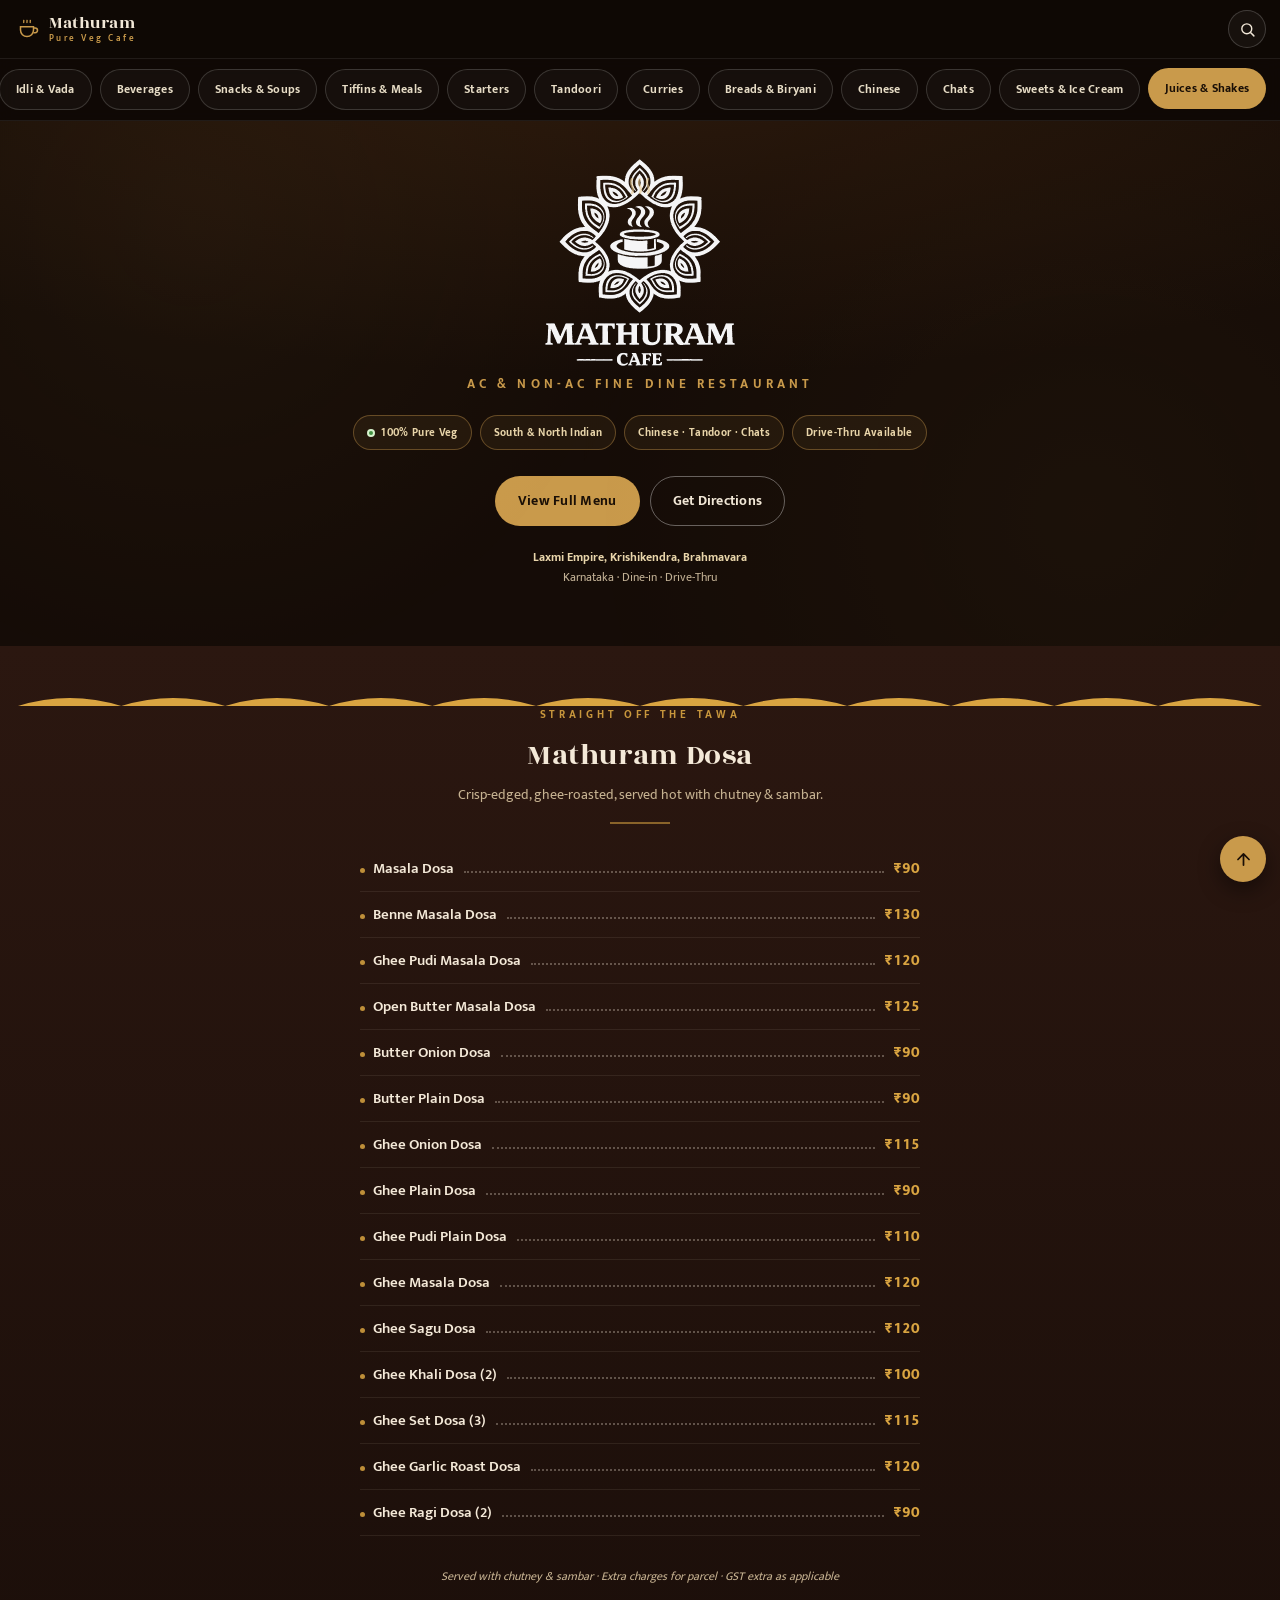
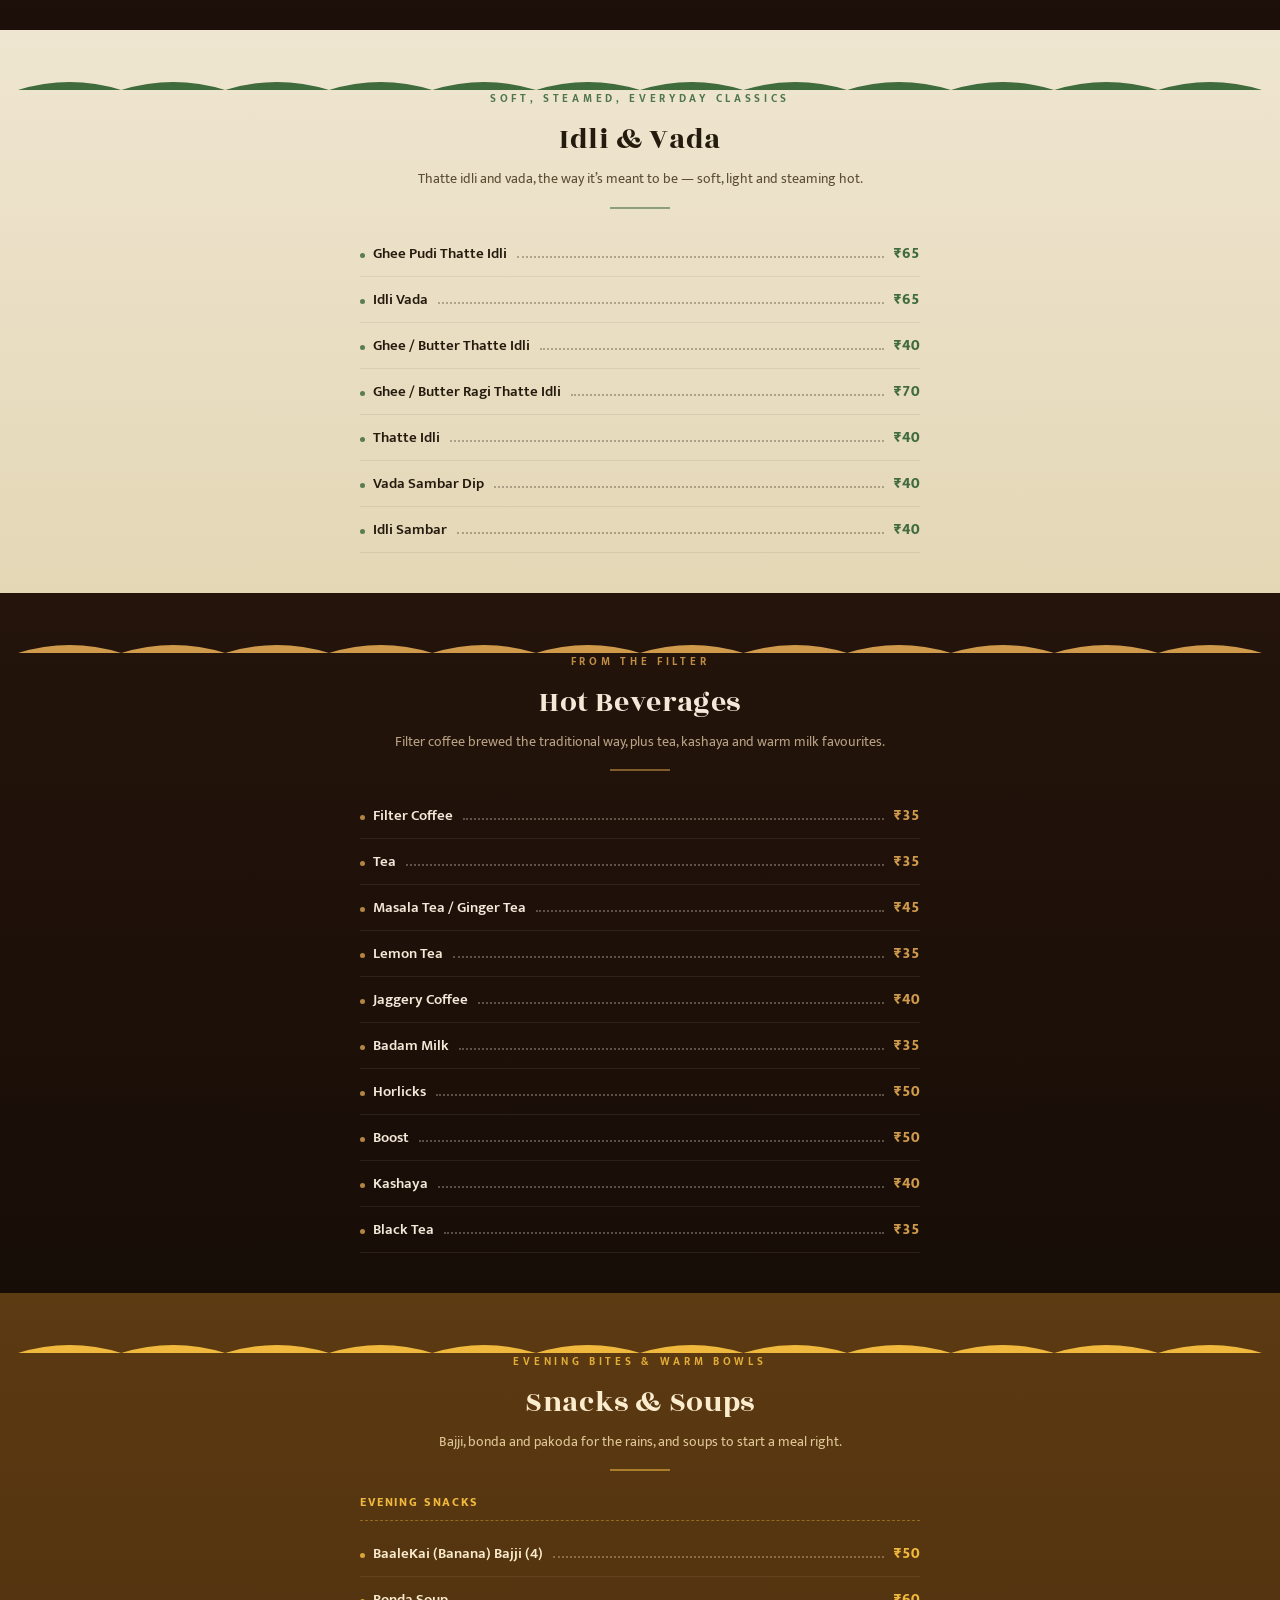
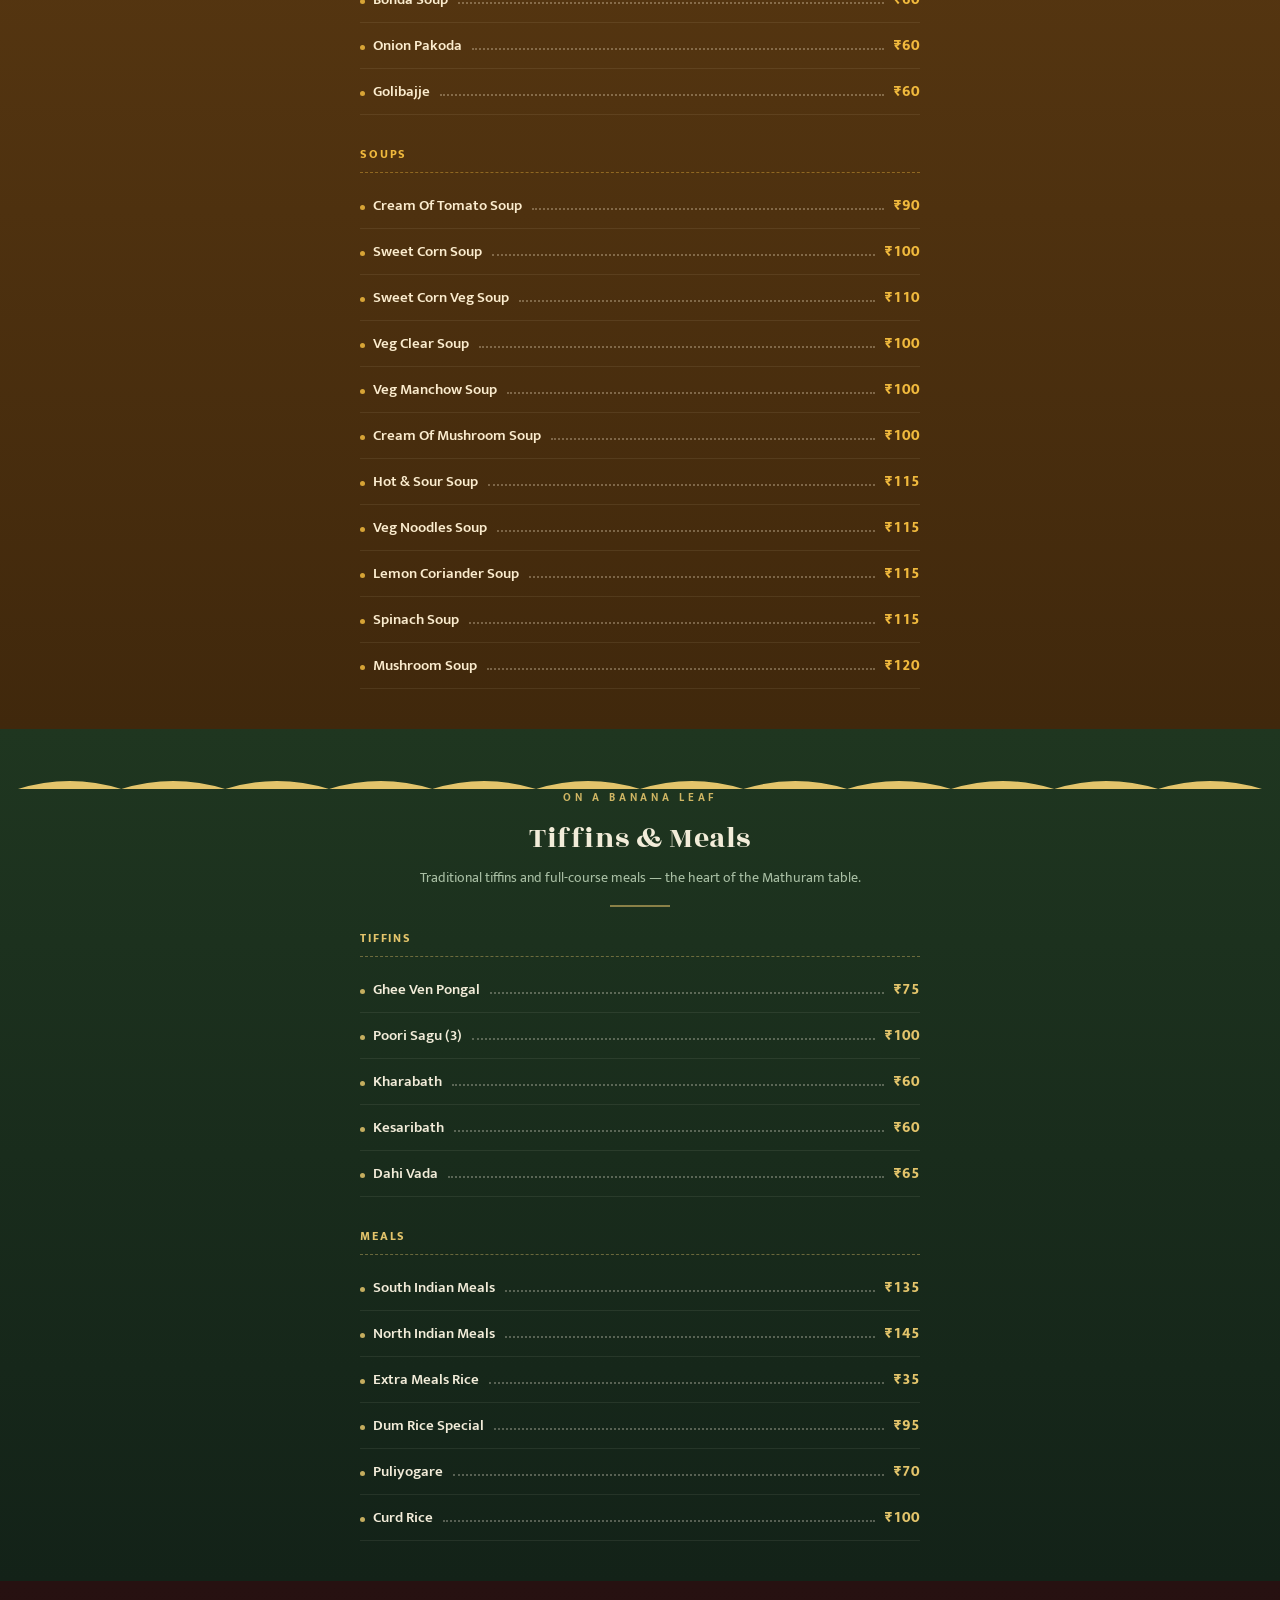
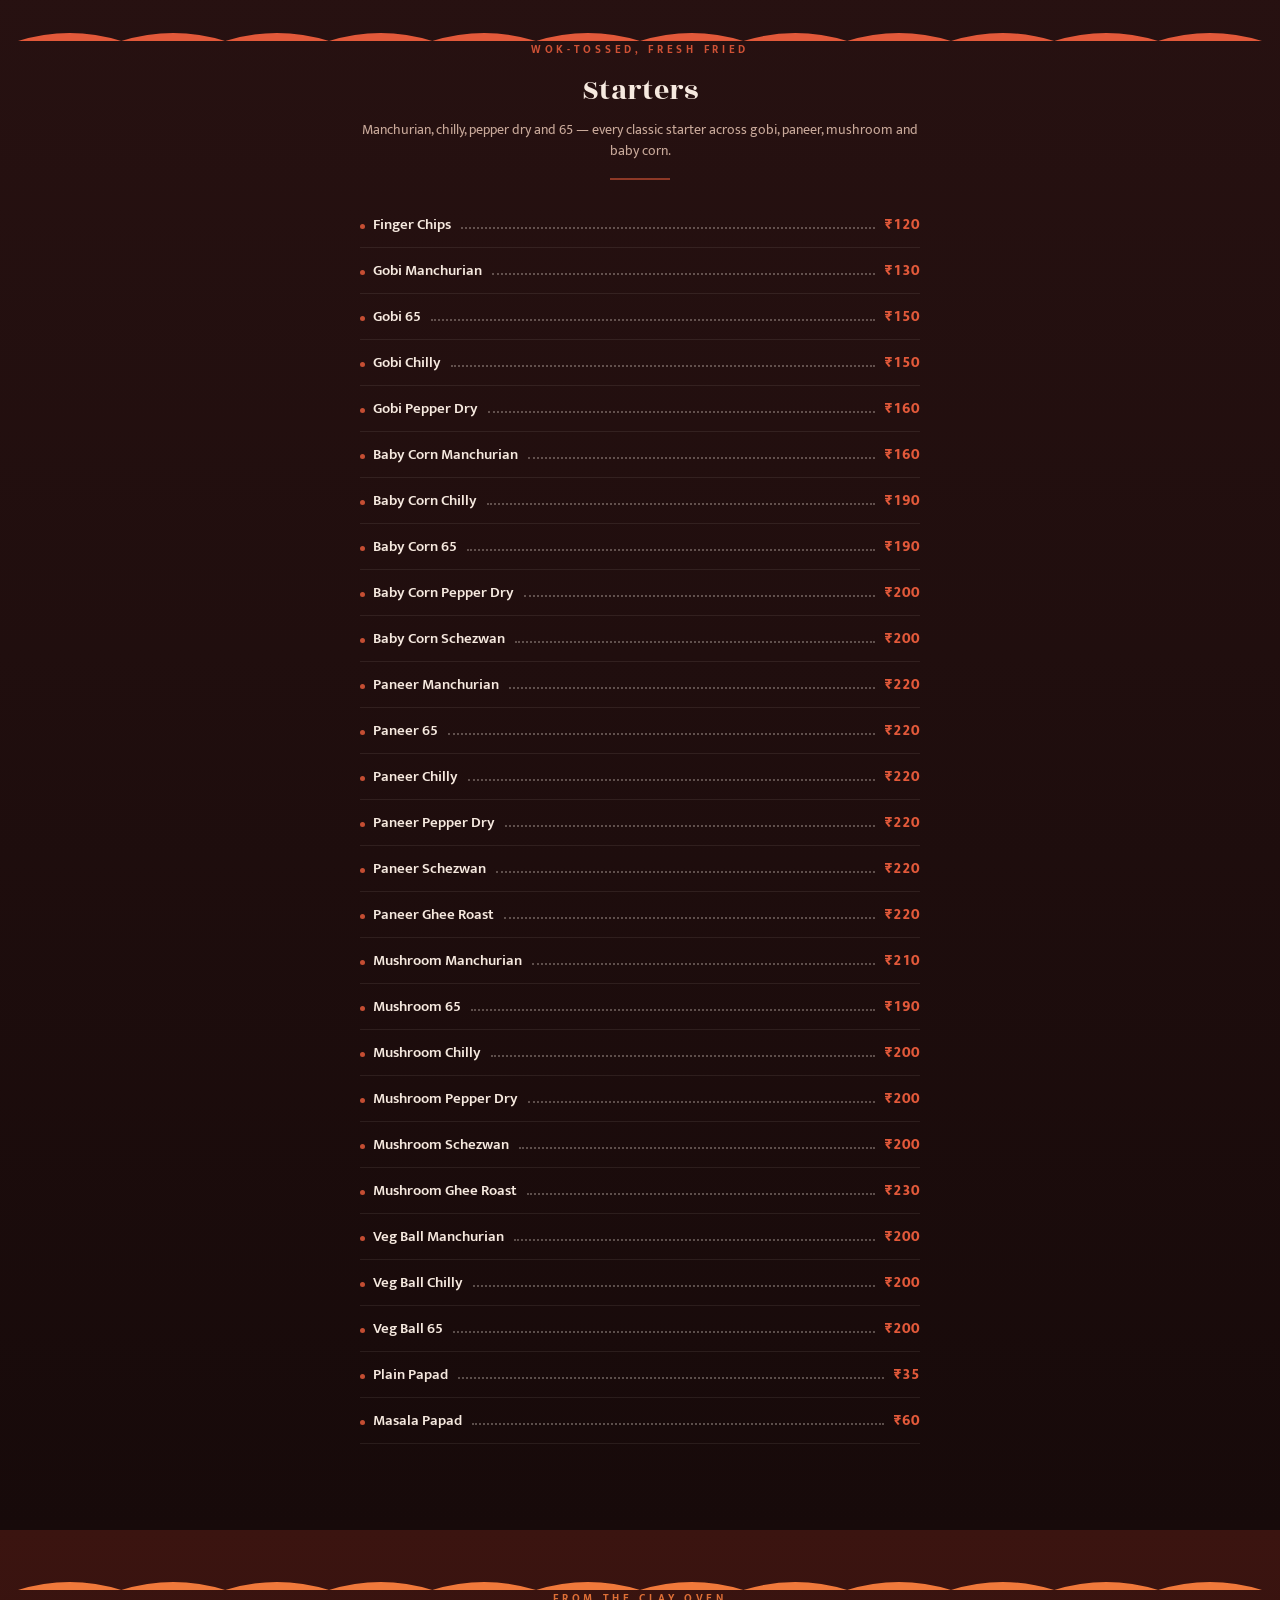
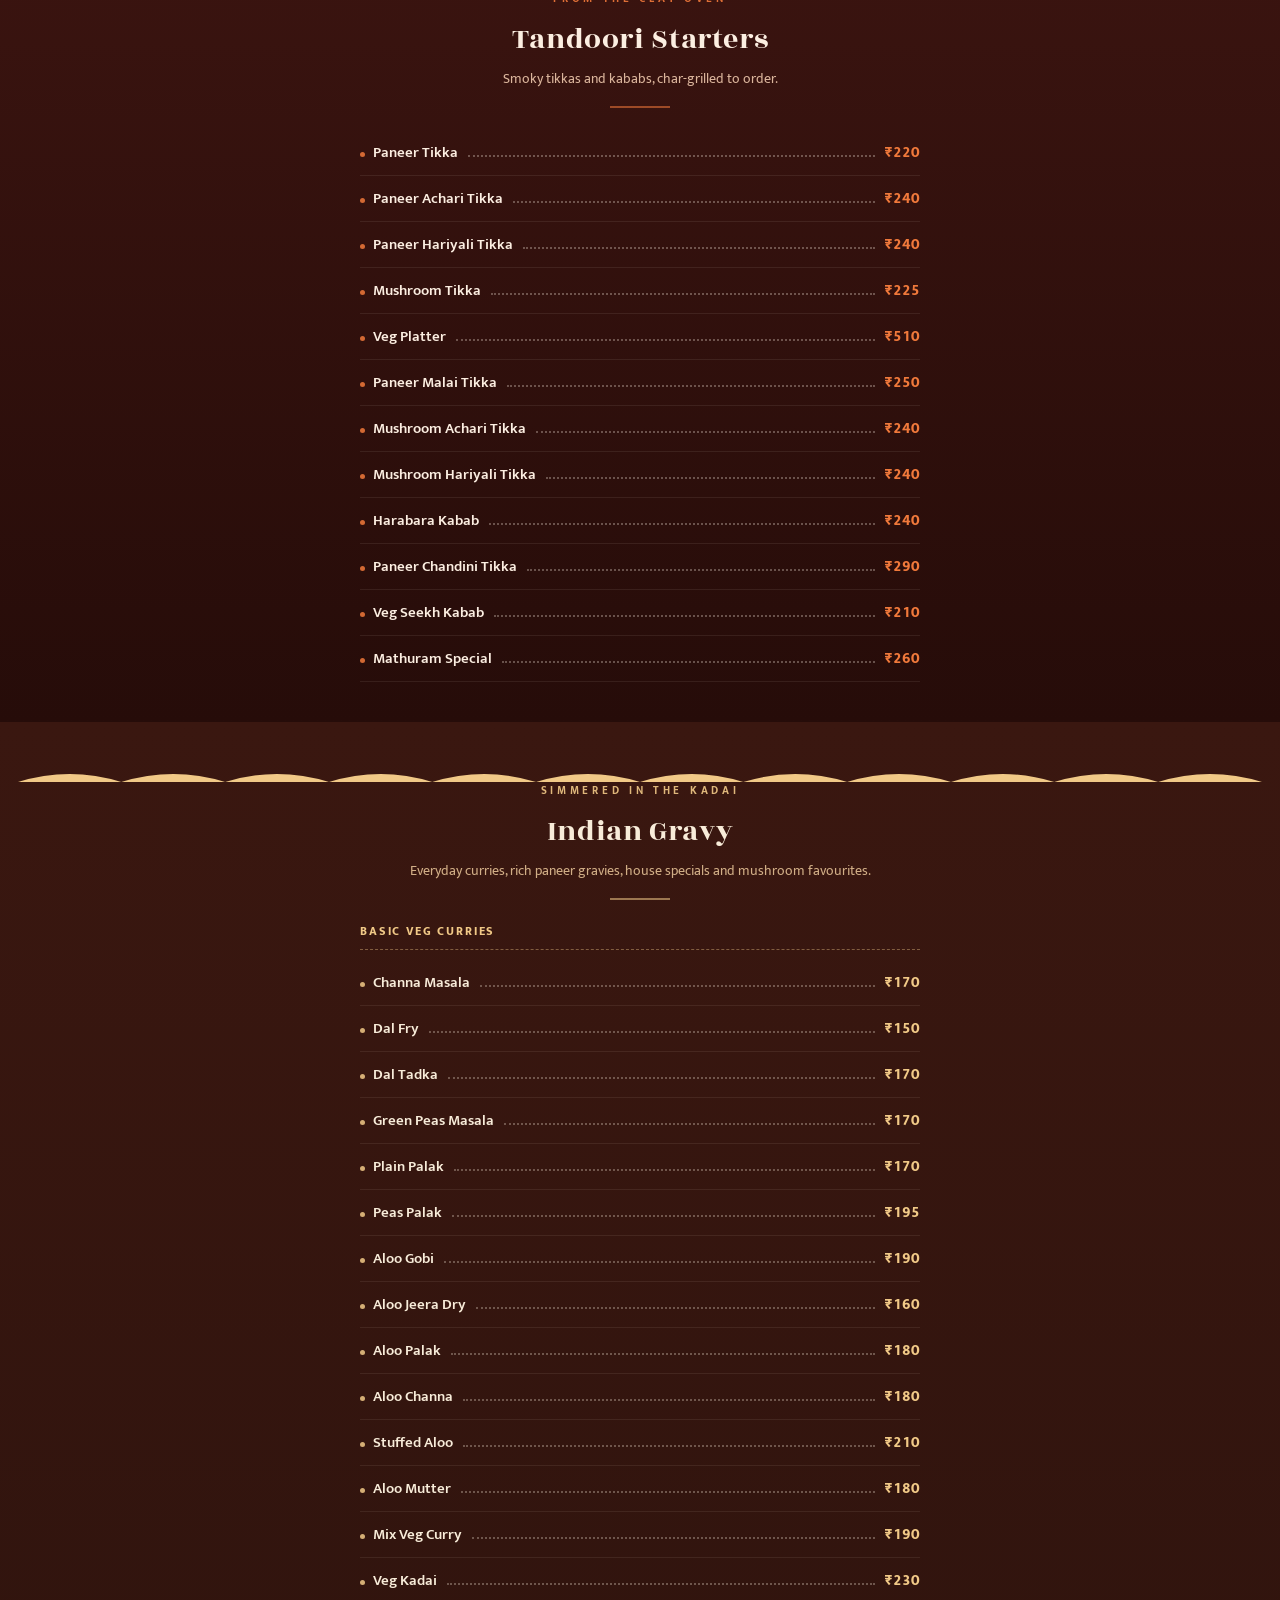
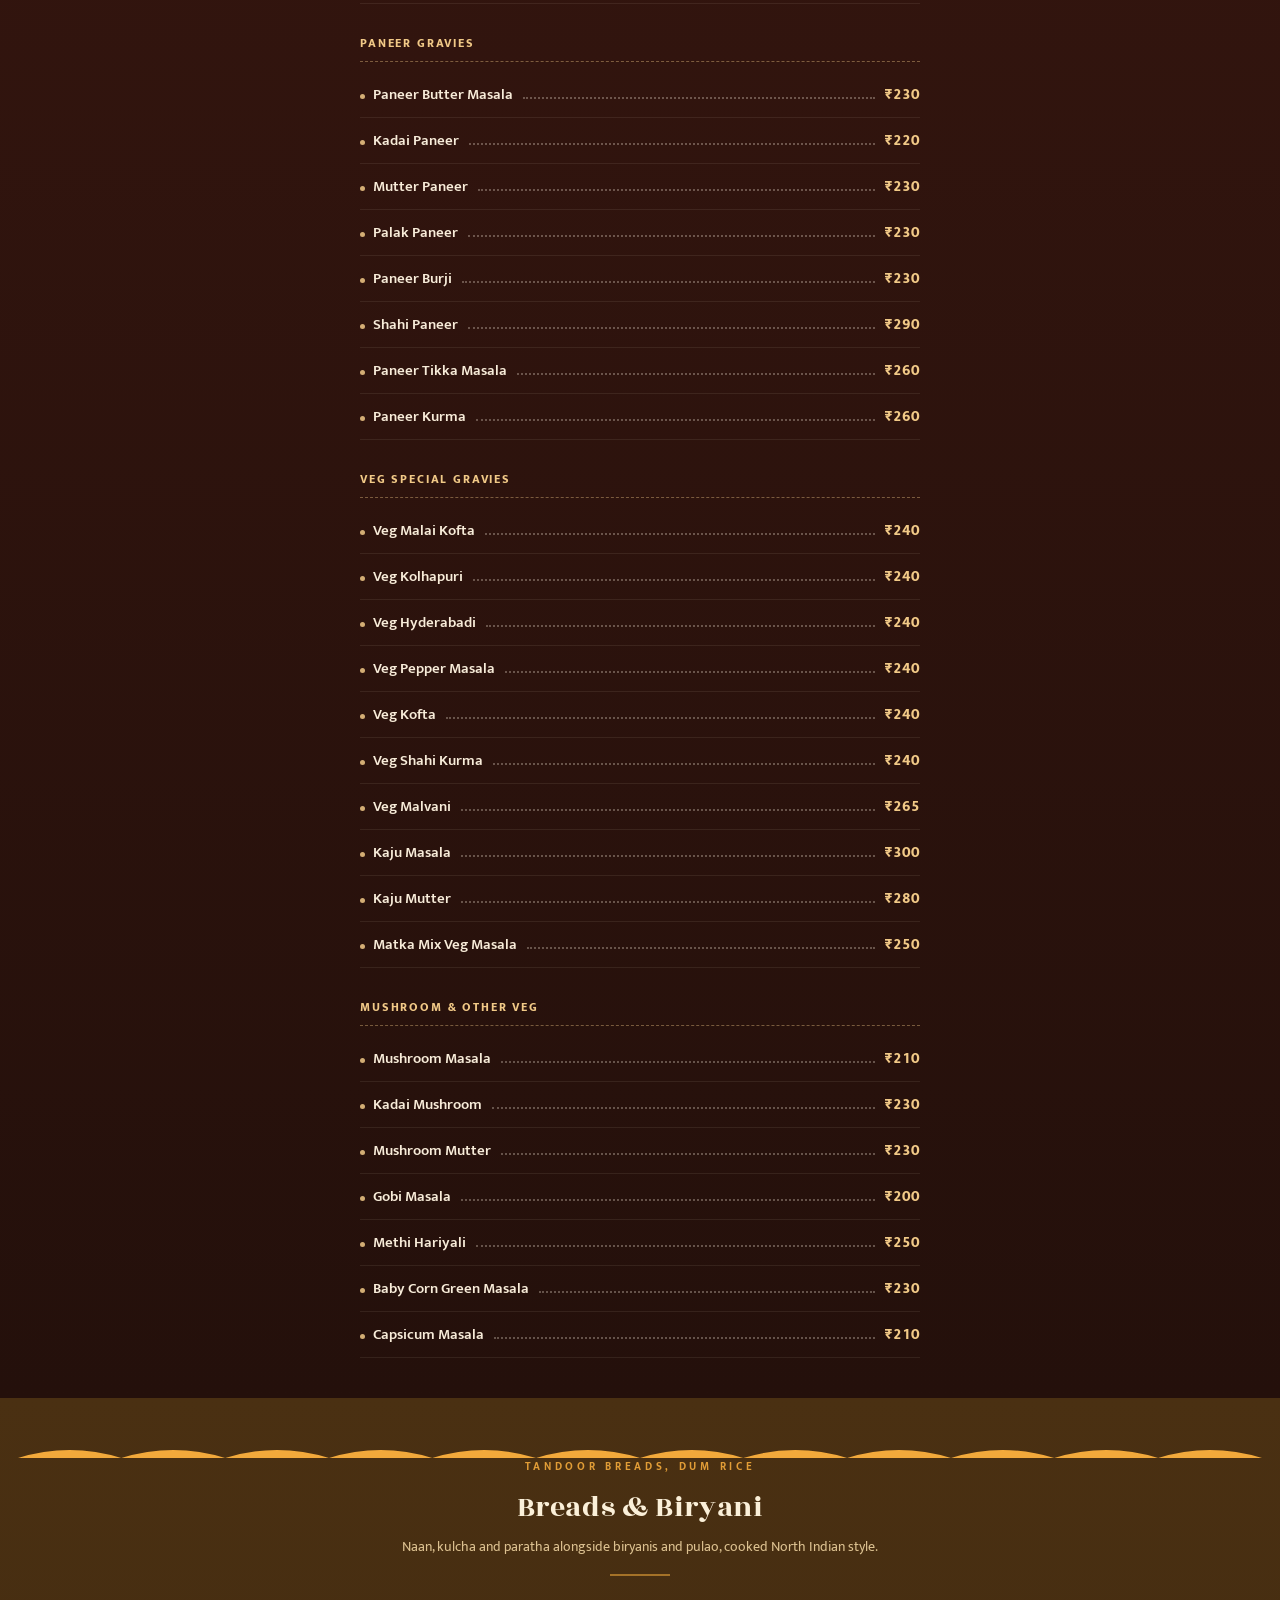
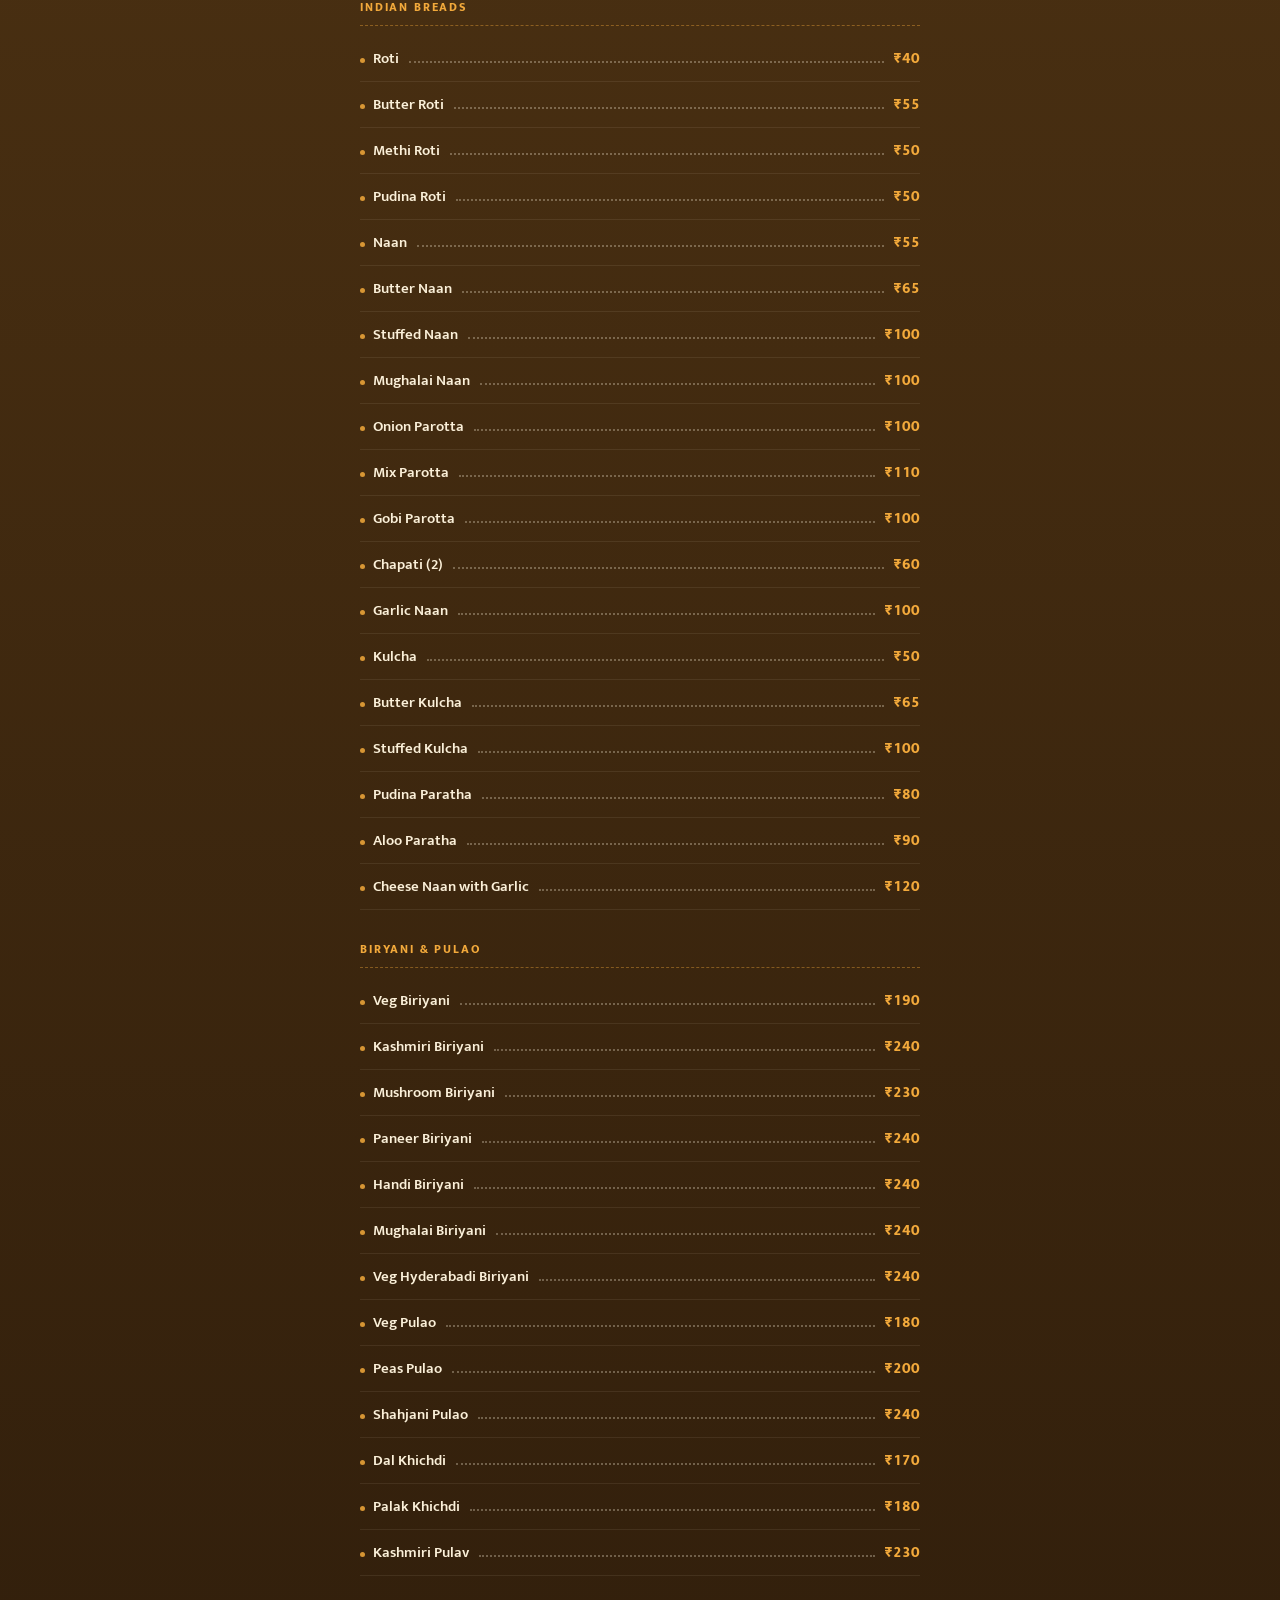
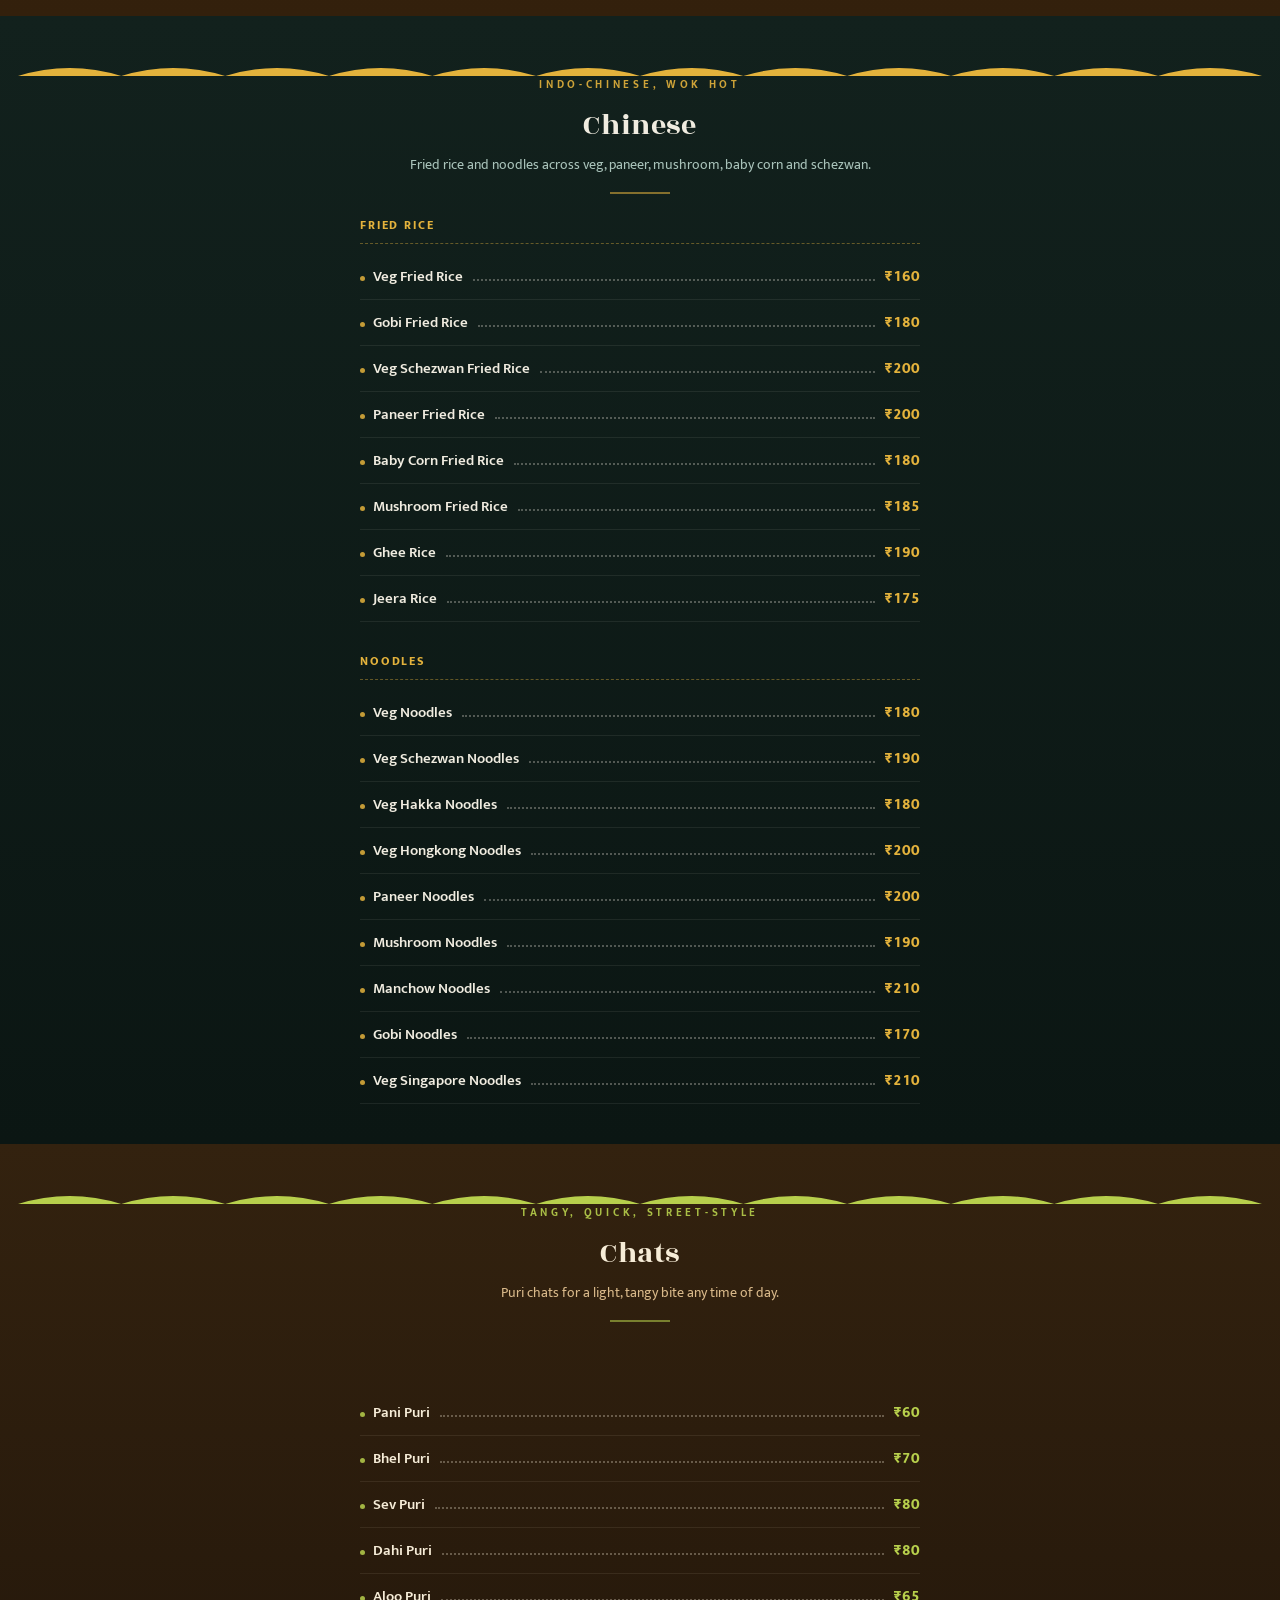
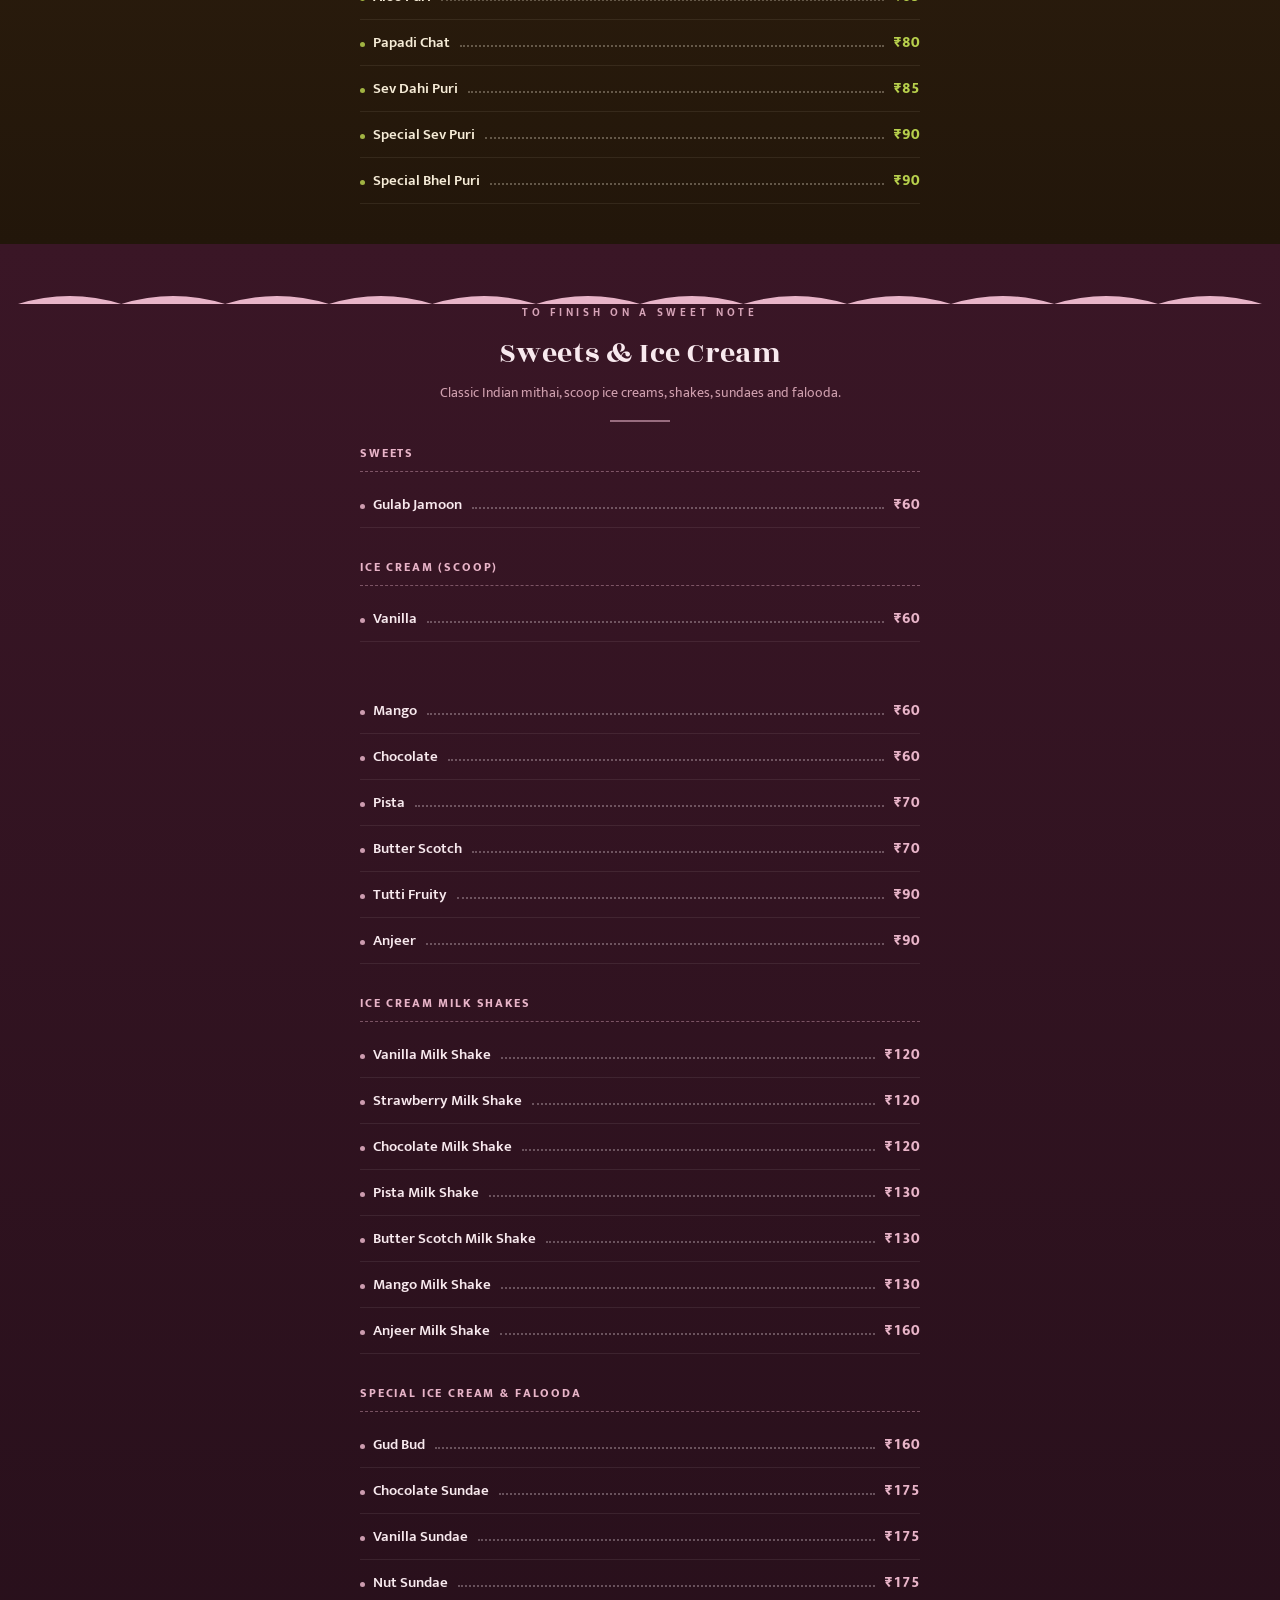
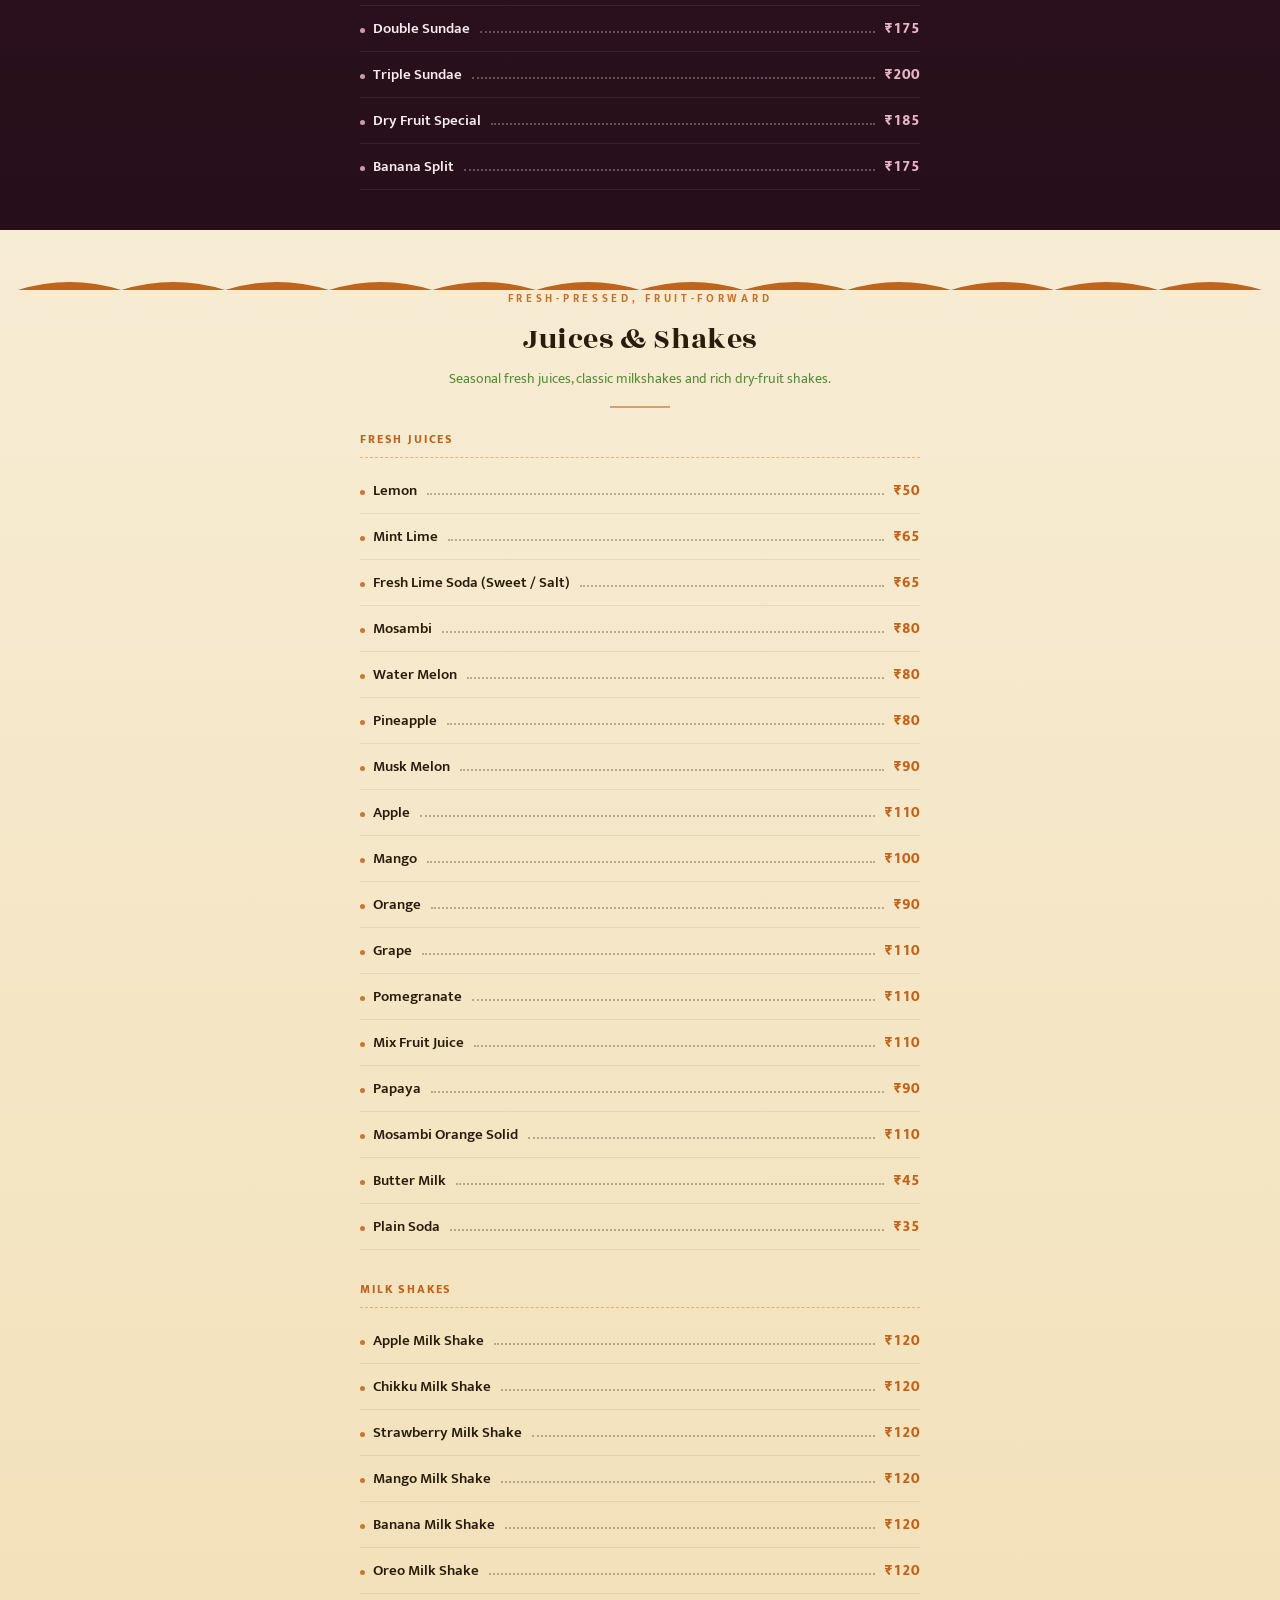
==== index.html @ 157d81f6 "Rename mathuram-cafe-menu.html to index.html to fix 404 on deployment" ====
<!DOCTYPE html>
<html lang="en">
<head>
<meta charset="UTF-8">
<meta name="viewport" content="width=device-width, initial-scale=1, viewport-fit=cover">
<title>Mathuram Cafe — Menu</title>
<meta name="description" content="Mathuram Cafe, Brahmavara — Pure Veg AC & Non-AC fine dine. South Indian, North Indian, Chinese, Tandoor, Chats & more.">
<link rel="preconnect" href="https://fonts.googleapis.com">
<link rel="preconnect" href="https://fonts.gstatic.com" crossorigin>
<link href="https://fonts.googleapis.com/css2?family=Rozha+One&family=Mukta:wght@400;500;600;700;800&display=swap" rel="stylesheet">
<link rel="stylesheet" href="style.css">
</head>
<body>

<!-- ============ TOPBAR ============ -->
<header class="topbar">
  <div class="brandmark">
    <svg class="cup" viewBox="0 0 24 24" fill="none"><path d="M6 10h12v3a6 6 0 0 1-6 6 6 6 0 0 1-6-6v-3z" stroke="#c99a4b" stroke-width="1.4"/><path d="M18 11h1.5a2.2 2.2 0 0 1 0 4.4H18" stroke="#c99a4b" stroke-width="1.4"/><path d="M9 4c.5.8-.5 1.2 0 2M12 4c.5.8-.5 1.2 0 2M15 4c.5.8-.5 1.2 0 2" stroke="#c99a4b" stroke-width="1.2" stroke-linecap="round"/></svg>
    <div class="word">Mathuram<small>Pure Veg Cafe</small></div>
  </div>
  <button class="searchbtn" id="searchToggle" aria-label="Search menu">
    <svg viewBox="0 0 24 24" fill="none"><circle cx="11" cy="11" r="7" stroke="currentColor" stroke-width="2"/><path d="M21 21l-4.3-4.3" stroke="currentColor" stroke-width="2" stroke-linecap="round"/></svg>
  </button>
</header>

<div class="searchwrap" id="searchWrap">
  <input type="text" id="searchInput" placeholder="Search dosa, paneer, biryani, juice…" autocomplete="off">
</div>

<nav class="catnav" id="catnav"></nav>

<!-- ============ HERO ============ -->
<section class="hero">
  <div class="logo">
    <img src="assets/hero-logo.png" alt="Mathuram Cafe">
    <svg class="steam" viewBox="0 0 40 30">
      <path d="M12 28c4-6-4-8 0-14"/>
      <path d="M20 28c4-6-4-8 0-14"/>
      <path d="M28 28c4-6-4-8 0-14"/>
    </svg>
  </div>
  <p class="tagline">AC &amp; Non-AC Fine Dine Restaurant</p>
  <div class="badges">
    <span class="badge-chip"><span class="dot"></span>100% Pure Veg</span>
    <span class="badge-chip">South &amp; North Indian</span>
    <span class="badge-chip">Chinese · Tandoor · Chats</span>
    <span class="badge-chip">Drive-Thru Available</span>
  </div>
  <div class="cta-row">
    <a href="#dosa" class="btn btn-solid">View Full Menu</a>
    <a href="https://www.google.com/maps/search/?api=1&query=Mathuram+Cafe+Laxmi+Empire+Krishikendra+Brahmavara" target="_blank" rel="noopener" class="btn btn-line">Get Directions</a>
  </div>
  <p class="addr"><b>Laxmi Empire, Krishikendra, Brahmavara</b><br>Karnataka · Dine-in · Drive-Thru</p>
</section>

<main id="menuRoot"></main>

<div class="empty-state" id="emptyState">No dishes match your search. Try “dosa”, “paneer” or “juice”.</div>

<!-- ============ FOOTER ============ -->
<footer>
  <img class="logo" src="assets/footer-logo.png" alt="Mathuram Cafe">
  <h3>Mathuram Cafe</h3>
  <p class="addr">Laxmi Empire, Krishikendra, Brahmavara<br>Pure Veg · AC &amp; Non-AC Fine Dine · Drive-Thru Available<br>Prices in ₹ · GST extra as applicable on all items</p>
  <p class="gst">GST Number: 29ACGFM7833F1ZX</p>
  <p class="credit">Menu digitised from the in-store card · Prices subject to change</p>
</footer>

<div class="fab-row">
  <a class="fab" id="fabTop" aria-label="Back to top" href="#top">
    <svg viewBox="0 0 24 24" fill="none"><path d="M12 19V5M5 12l7-7 7 7" stroke="currentColor" stroke-width="2.2" stroke-linecap="round" stroke-linejoin="round"/></svg>
  </a>
</div>

<script src="data.js"></script>
<script src="app.js"></script>
</body>
</html>
---- style.css ----
:root{
  --nav-h: 56px;
  --pill-h: 46px;
  --radius: 14px;
  --serif: 'Rozha One', 'Georgia', serif;
  --sans: 'Mukta', 'Segoe UI', sans-serif;
  --paper: #F4EBD8;
  --ink: #1c1108;
  color-scheme: dark;
}
*{box-sizing:border-box;}
html{scroll-behavior:smooth;}
body{
  margin:0;
  font-family:var(--sans);
  background:#150c07;
  color:#f2e8d8;
  -webkit-font-smoothing:antialiased;
  overflow-x:hidden;
}
img{max-width:100%;display:block;}
a{color:inherit;}
h1,h2,h3{font-family:var(--serif); font-weight:400; margin:0;}

/* ---------- decorative scallop divider ---------- */
.scallop{
  width:100%; height:16px; display:block; color:var(--accent,#c99a4b);
  transition:color .5s ease;
}

/* ---------- topbar ---------- */
.topbar{
  position:sticky; top:0; z-index:50;
  display:flex; align-items:center; justify-content:space-between;
  gap:10px; padding:10px 14px;
  background:rgba(15,9,5,.92);
  backdrop-filter:blur(10px);
  border-bottom:1px solid rgba(255,255,255,.08);
}
.brandmark{display:flex; align-items:center; gap:9px;}
.brandmark .cup{width:26px;height:26px;flex:none;}
.brandmark .word{font-family:var(--serif); font-size:1.05rem; letter-spacing:.03em; line-height:1;}
.brandmark .word small{display:block; font-family:var(--sans); font-size:.55rem; letter-spacing:.28em; color:#c99a4b; margin-top:3px; font-weight:600;}
.searchbtn{
  width:38px;height:38px;border-radius:50%;border:1px solid rgba(255,255,255,.18);
  background:rgba(255,255,255,.04); display:flex;align-items:center;justify-content:center;
  cursor:pointer; color:#f2e8d8; flex:none;
}
.searchbtn svg{width:17px;height:17px;}

/* ---------- search row ---------- */
.searchwrap{
  position:sticky; top:var(--nav-h); z-index:49;
  max-height:0; overflow:hidden; transition:max-height .35s ease;
  background:rgba(15,9,5,.96); backdrop-filter:blur(10px);
}
.searchwrap.open{max-height:64px;}
.searchwrap input{
  width:100%; padding:11px 14px; margin:8px 14px; width:calc(100% - 28px);
  border-radius:999px; border:1px solid rgba(255,255,255,.18);
  background:rgba(255,255,255,.06); color:#fff; font-family:var(--sans); font-size:.95rem;
  outline:none;
}
.searchwrap input::placeholder{color:#b6a58c;}

/* ---------- category nav ---------- */
.catnav{
  position:sticky; z-index:48;
  display:flex; gap:8px; overflow-x:auto; padding:10px 14px;
  background:rgba(15,9,5,.85); backdrop-filter:blur(8px);
  border-bottom:1px solid rgba(255,255,255,.08);
  scrollbar-width:none;
}
.catnav::-webkit-scrollbar{display:none;}
.pill{
  flex:none; white-space:nowrap; padding:9px 16px; border-radius:999px;
  font-size:.78rem; font-weight:700; letter-spacing:.02em;
  border:1px solid rgba(255,255,255,.16); color:#e7dcc6;
  background:rgba(255,255,255,.03);
  transition:background .35s ease, color .35s ease, border-color .35s ease, transform .2s ease;
  text-decoration:none; cursor:pointer;
}
.pill.active{
  background:var(--accent,#c99a4b); color:#1a0f06; border-color:transparent; transform:translateY(-1px);
}

/* ---------- hero ---------- */
.hero{
  position:relative; padding:38px 20px 46px; text-align:center;
  background:radial-gradient(120% 90% at 50% -10%, #2b190c 0%, #150c07 65%);
  overflow:hidden;
}
.hero::before{
  content:''; position:absolute; inset:0; opacity:.5; pointer-events:none;
  background:
    radial-gradient(circle at 15% 20%, rgba(201,154,75,.10), transparent 40%),
    radial-gradient(circle at 85% 75%, rgba(201,154,75,.08), transparent 45%);
}
.hero .logo{width:190px; margin:0 auto 6px; position:relative;}
.hero .steam{position:absolute; left:50%; top:6px; width:40px; transform:translateX(-50%);}
.hero .steam path{
  stroke:#e9c98a; stroke-width:2.4; fill:none; stroke-linecap:round;
  stroke-dasharray:40; stroke-dashoffset:0;
  animation:rise 3.2s ease-in-out infinite;
  opacity:.55;
}
.hero .steam path:nth-child(2){animation-delay:.5s;}
.hero .steam path:nth-child(3){animation-delay:1s;}
@keyframes rise{
  0%{stroke-dashoffset:40; opacity:0;}
  25%{opacity:.6;}
  100%{stroke-dashoffset:0; opacity:0;}
}
.hero h1{font-size:2.5rem; letter-spacing:.04em; color:#f7ecd6; margin-top:6px;}
.hero .tagline{font-size:.8rem; letter-spacing:.32em; text-transform:uppercase; color:#c99a4b; margin-top:8px; font-weight:700;}
.badges{display:flex; flex-wrap:wrap; gap:8px; justify-content:center; margin-top:20px;}
.badge-chip{
  font-size:.7rem; font-weight:700; letter-spacing:.03em; padding:7px 13px;
  border:1px solid rgba(201,154,75,.4); border-radius:999px; color:#e9d6ab;
  background:rgba(201,154,75,.08); display:flex; align-items:center; gap:6px;
}
.badge-chip .dot{width:8px;height:8px;border-radius:50%;background:#3f9142;border:2px solid #d7f5d0; flex:none;}
.hero .cta-row{display:flex; gap:10px; justify-content:center; margin-top:26px; flex-wrap:wrap;}
.btn{
  padding:13px 22px; border-radius:999px; font-weight:700; font-size:.85rem;
  text-decoration:none; letter-spacing:.02em; border:1px solid transparent;
  transition:transform .2s ease, filter .2s ease;
}
.btn:active{transform:scale(.96);}
.btn-solid{background:#c99a4b; color:#1a0f06;}
.btn-line{border-color:rgba(255,255,255,.35); color:#f2e8d8;}
.hero .addr{margin-top:22px; font-size:.78rem; color:#c2b195; line-height:1.6;}
.hero .addr b{color:#e9d6ab;}

/* ---------- section ---------- */
.menu-section{
  padding:44px 18px 10px;
  background:linear-gradient(180deg, var(--bg1), var(--bg2));
  color:var(--fg);
  scroll-margin-top:112px;
  transition:background .5s ease;
}
.section-head{max-width:560px; margin:0 auto 22px; text-align:center;}
.section-head .kicker{
  display:block; font-size:.68rem; letter-spacing:.34em; text-transform:uppercase;
  color:var(--accent); font-weight:700; margin-bottom:10px; opacity:.9;
}
.section-head h2{font-size:1.9rem; color:var(--fg); letter-spacing:.02em;}
.section-head .sub{font-size:.85rem; color:var(--muted); margin-top:8px; line-height:1.55;}
.section-head .rule{width:60px; height:2px; margin:16px auto 0; background:var(--accent); opacity:.55;}

.group{max-width:560px; margin:0 auto 30px;}
.group-title{
  font-family:var(--sans); font-size:.72rem; font-weight:800; letter-spacing:.16em;
  text-transform:uppercase; color:var(--accent); margin:0 0 10px; padding-bottom:8px;
  border-bottom:1px dashed color-mix(in srgb, var(--accent) 40%, transparent);
}
.item{
  display:flex; align-items:baseline; gap:8px; padding:10px 0;
  border-bottom:1px solid color-mix(in srgb, var(--fg) 8%, transparent);
  opacity:0; transform:translateY(14px);
  transition:opacity .55s ease, transform .55s ease;
}
.item.show{opacity:1; transform:translateY(0);}
.item .dot{width:5px;height:5px;border-radius:50%;background:var(--accent); flex:none; margin-bottom:6px; opacity:.85;}
.item .name{font-weight:600; font-size:.94rem; color:var(--fg); line-height:1.35;}
.item .badge{
  display:inline-block; margin-left:7px; font-size:.6rem; font-weight:800; letter-spacing:.05em;
  color:#1a0f06; background:var(--accent); padding:2px 7px; border-radius:999px; vertical-align:2px;
  text-transform:uppercase;
}
.item .leader{flex:1 1 auto; border-bottom:2px dotted color-mix(in srgb, var(--fg) 30%, transparent); margin:0 2px 5px; min-width:12px;}
.item .price{font-weight:800; font-size:.94rem; color:var(--accent); white-space:nowrap; font-variant-numeric:tabular-nums;}
.item.hidden{display:none;}
.group.hidden{display:none;}
.menu-section.hidden{display:none;}

.note{max-width:560px; margin:0 auto 34px; text-align:center; font-size:.75rem; color:var(--muted); font-style:italic;}

/* ---------- footer ---------- */
footer{
  background:#0e0904; padding:40px 20px 100px; text-align:center;
  border-top:1px solid rgba(255,255,255,.08);
}
footer .logo{width:70px; margin:0 auto 14px; opacity:.9;}
footer h3{font-size:1.2rem; color:#f2e8d8; letter-spacing:.03em;}
footer .addr{font-size:.82rem; color:#c2b195; margin-top:10px; line-height:1.7;}
footer .gst{font-size:.68rem; color:#75665088; margin-top:22px; letter-spacing:.04em;}
footer .credit{font-size:.65rem; color:#54453188; margin-top:6px;}

/* ---------- floating controls ---------- */
.fab-row{position:fixed; right:14px; bottom:18px; z-index:60; display:flex; flex-direction:column; gap:10px;}
.fab{
  width:46px;height:46px;border-radius:50%; display:flex;align-items:center;justify-content:center;
  background:#c99a4b; color:#1a0f06; box-shadow:0 8px 22px rgba(0,0,0,.45);
  border:none; cursor:pointer; text-decoration:none;
  opacity:0; transform:translateY(12px) scale(.9); pointer-events:none;
  transition:opacity .3s ease, transform .3s ease;
}
.fab.visible{opacity:1; transform:translateY(0) scale(1); pointer-events:auto;}
.fab svg{width:19px;height:19px;}

.empty-state{display:none; text-align:center; padding:70px 20px; color:#c2b195;}
.empty-state.show{display:block;}

@media (min-width:640px){
  .catnav{justify-content:center;}
  .item .name{max-width:none;}
}

@media (prefers-reduced-motion: reduce){
  html{scroll-behavior:auto;}
  .item{transition:none; opacity:1; transform:none;}
  .hero .steam path{animation:none; opacity:0;}
}

/* ---------- section themes ---------- */
.t-roast{--bg1:#2b1710; --bg2:#1c0f0a; --fg:#f4e9d8; --accent:#d9a441; --muted:#c6b291;}
.t-steam{--bg1:#efe6d1; --bg2:#e4d7b6; --fg:#241a0d; --accent:#3f6b3d; --muted:#5c4d33;}
.t-coffee{--bg1:#24140b; --bg2:#170d07; --fg:#f4e9d8; --accent:#cf9a4b; --muted:#b9a184;}
.t-monsoon{--bg1:#5c3a12; --bg2:#40280c; --fg:#fbecce; --accent:#f0b93d; --muted:#e0c896;}
.t-leaf{--bg1:#1f3620; --bg2:#132218; --fg:#f2ecd9; --accent:#e3c46b; --muted:#a9bfa4;}
.t-sizzle{--bg1:#271111; --bg2:#170a0a; --fg:#f6e9df; --accent:#e2593a; --muted:#c9a99a;}
.t-tandoor{--bg1:#3b1410; --bg2:#260c09; --fg:#fceee1; --accent:#f0793b; --muted:#dbb59c;}
.t-kadai{--bg1:#3a1710; --bg2:#24100b; --fg:#f8ecd9; --accent:#f1c987; --muted:#d1ae86;}
.t-wheat{--bg1:#4a3012; --bg2:#33200c; --fg:#fbf0d9; --accent:#f2a93b; --muted:#dcc190;}
.t-wok{--bg1:#12211d; --bg2:#0b1613; --fg:#f0ece0; --accent:#e3b23c; --muted:#a9c3ba;}
.t-street{--bg1:#33220f; --bg2:#22160a; --fg:#f6ecd7; --accent:#b7cf4c; --muted:#d9b98a;}
.t-mithai{--bg1:#3a1626; --bg2:#260f1a; --fg:#f8e9ee; --accent:#e8b4c8; --muted:#cf9fae;}
.t-orchard{--bg1:#f7ecd4; --bg2:#f0dcae; --fg:#2a1c0b; --accent:#c0631b; --muted:#5c8a3a;}
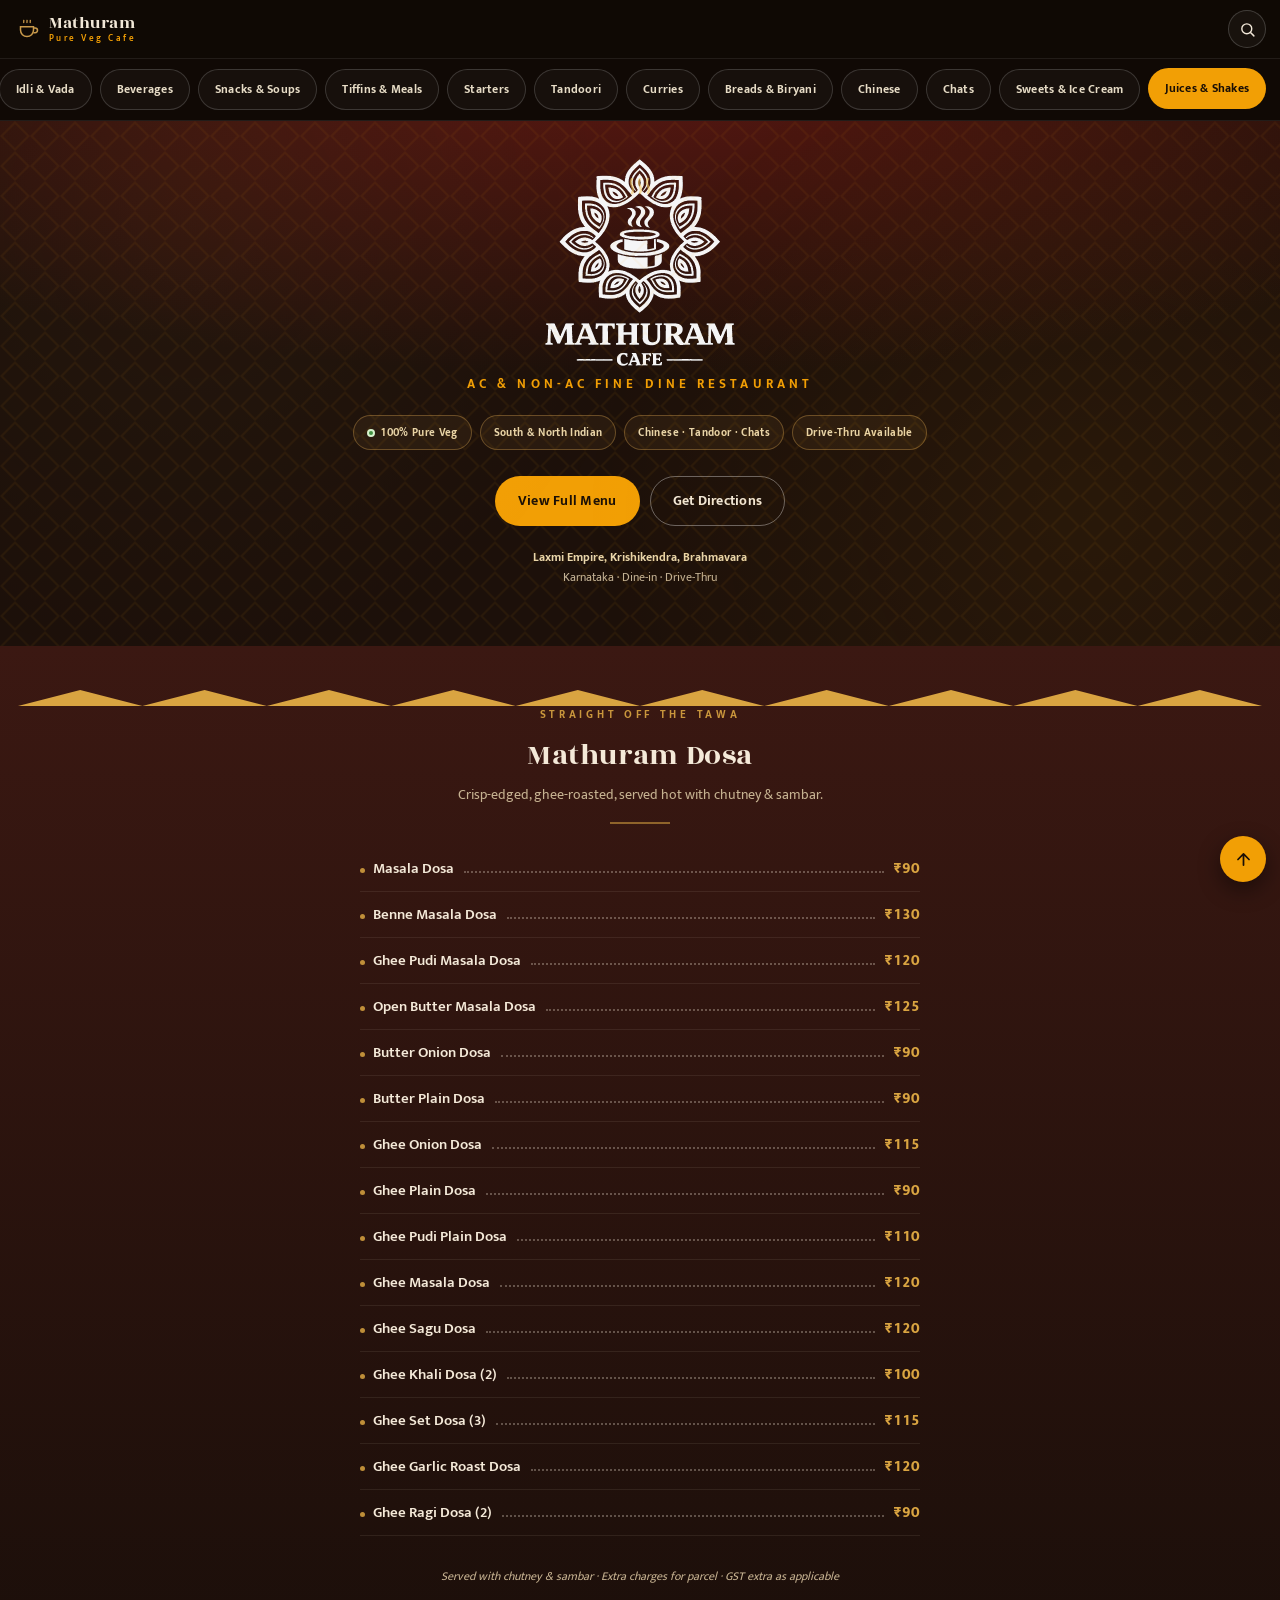
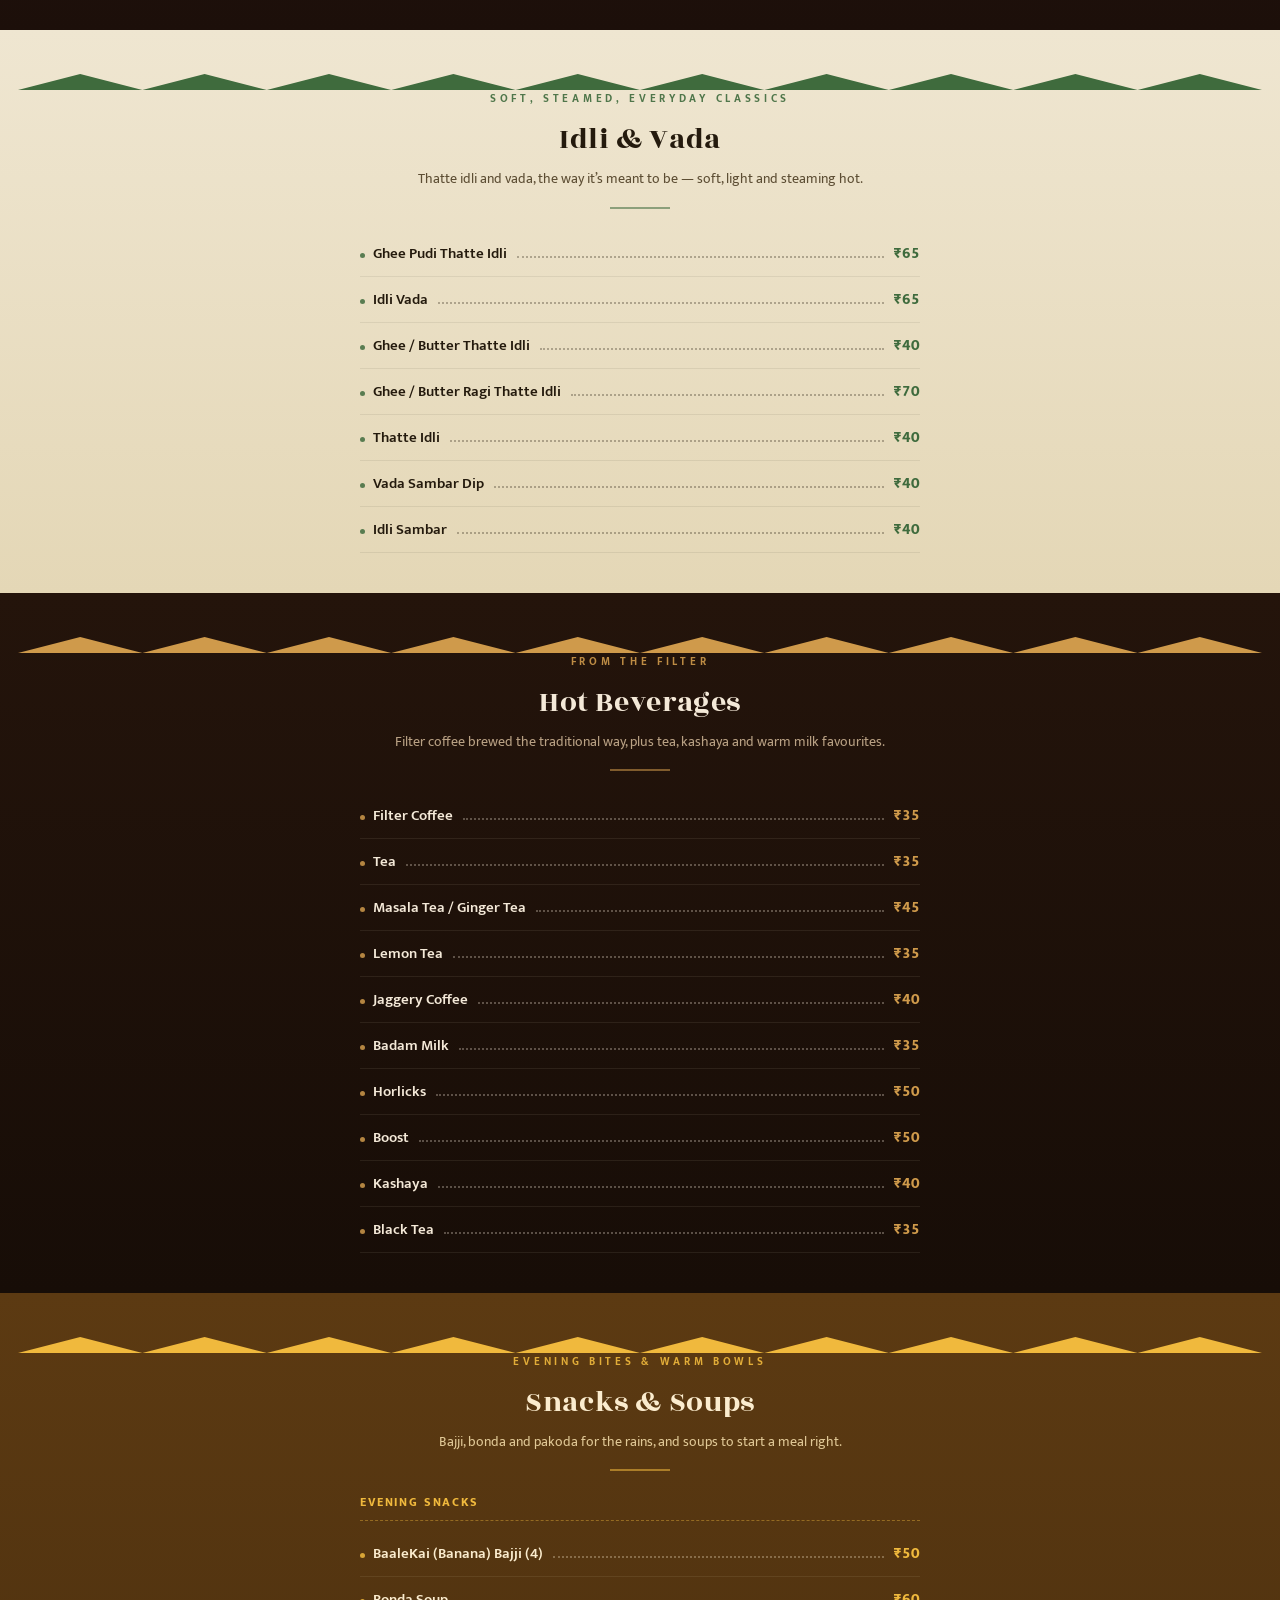
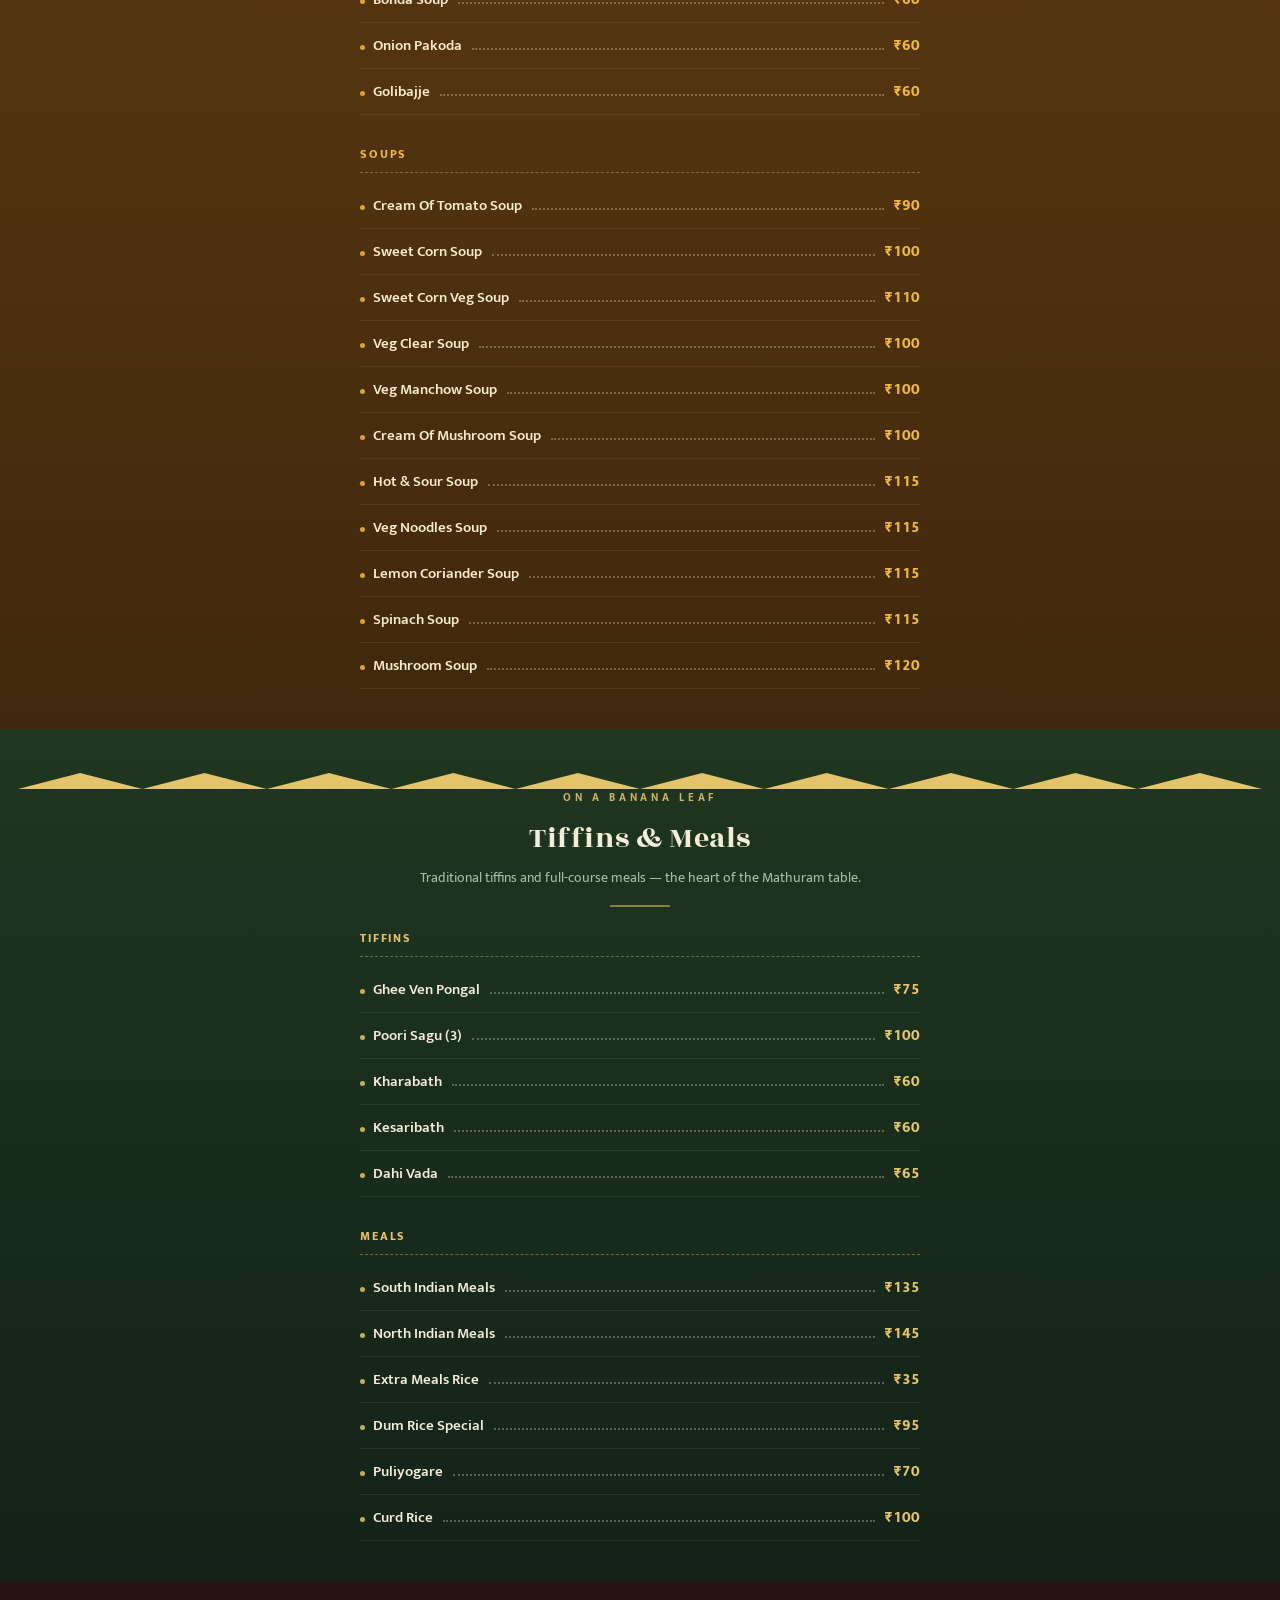
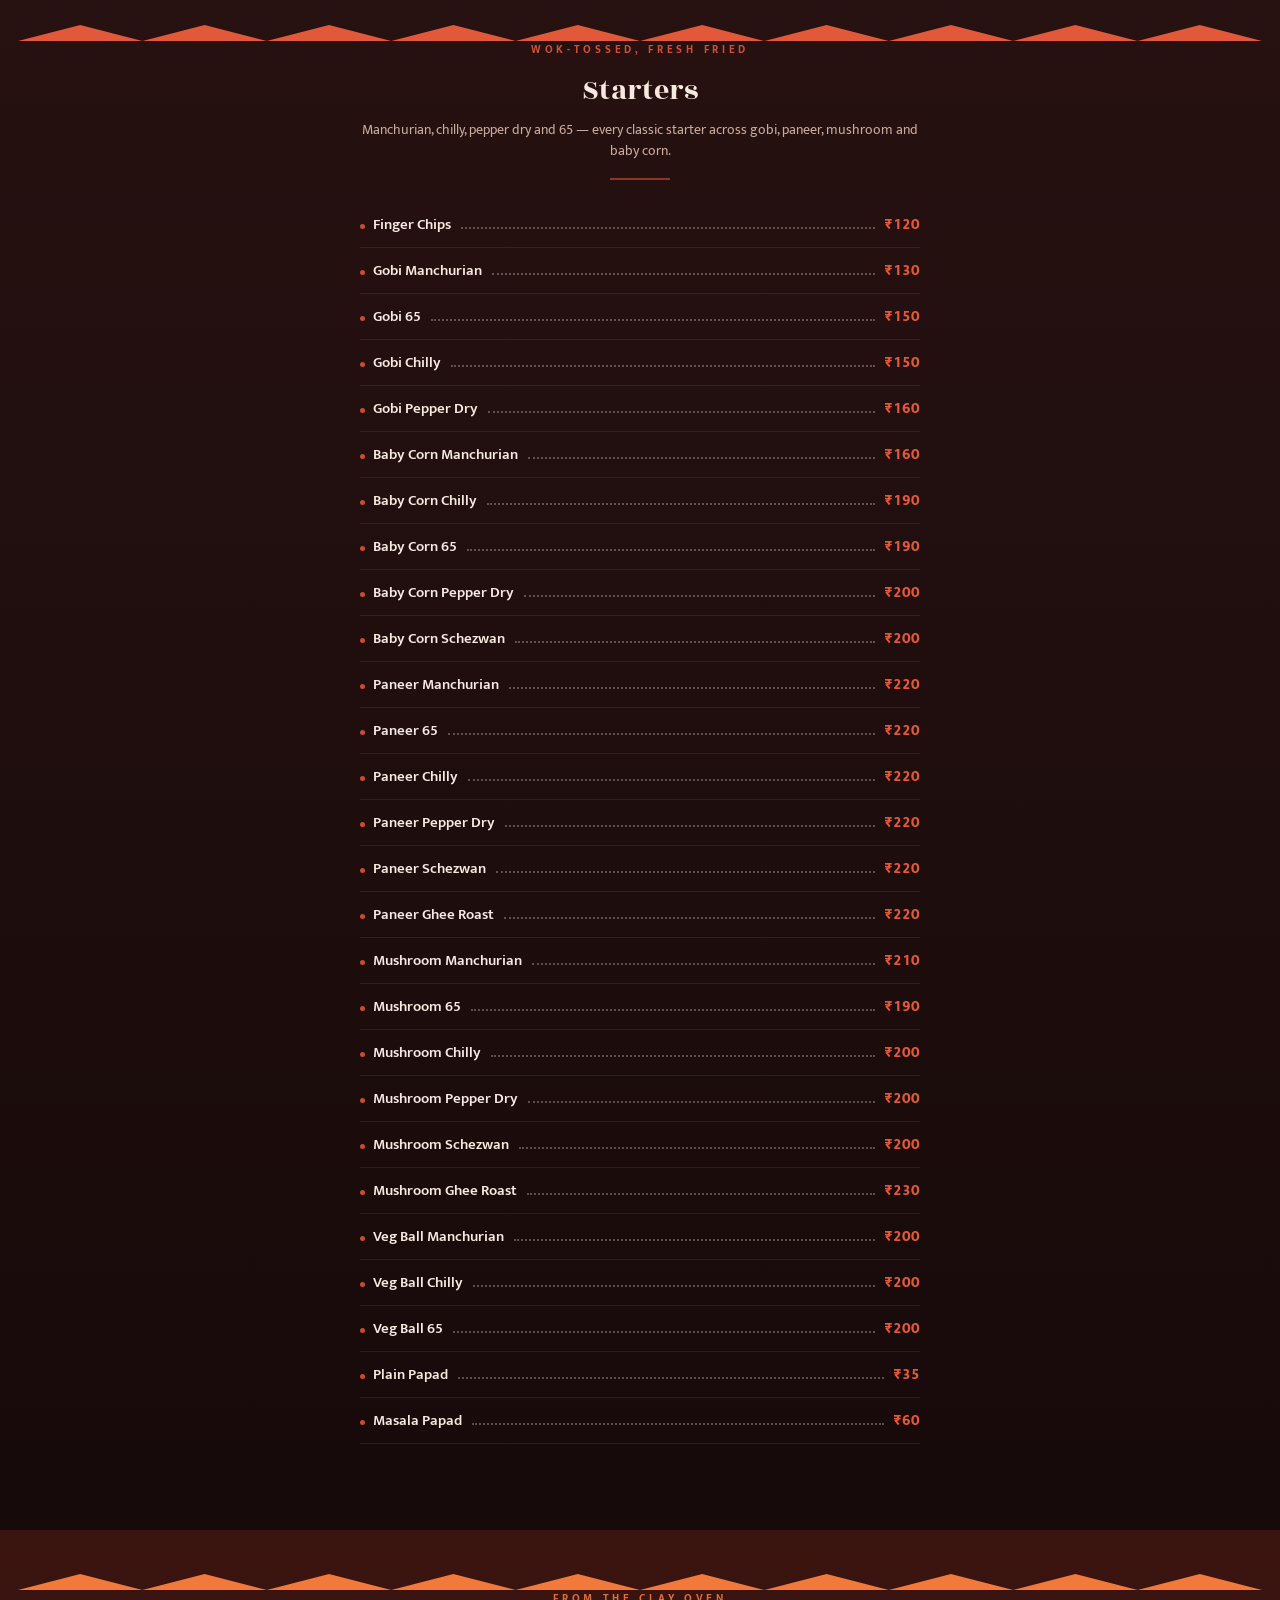
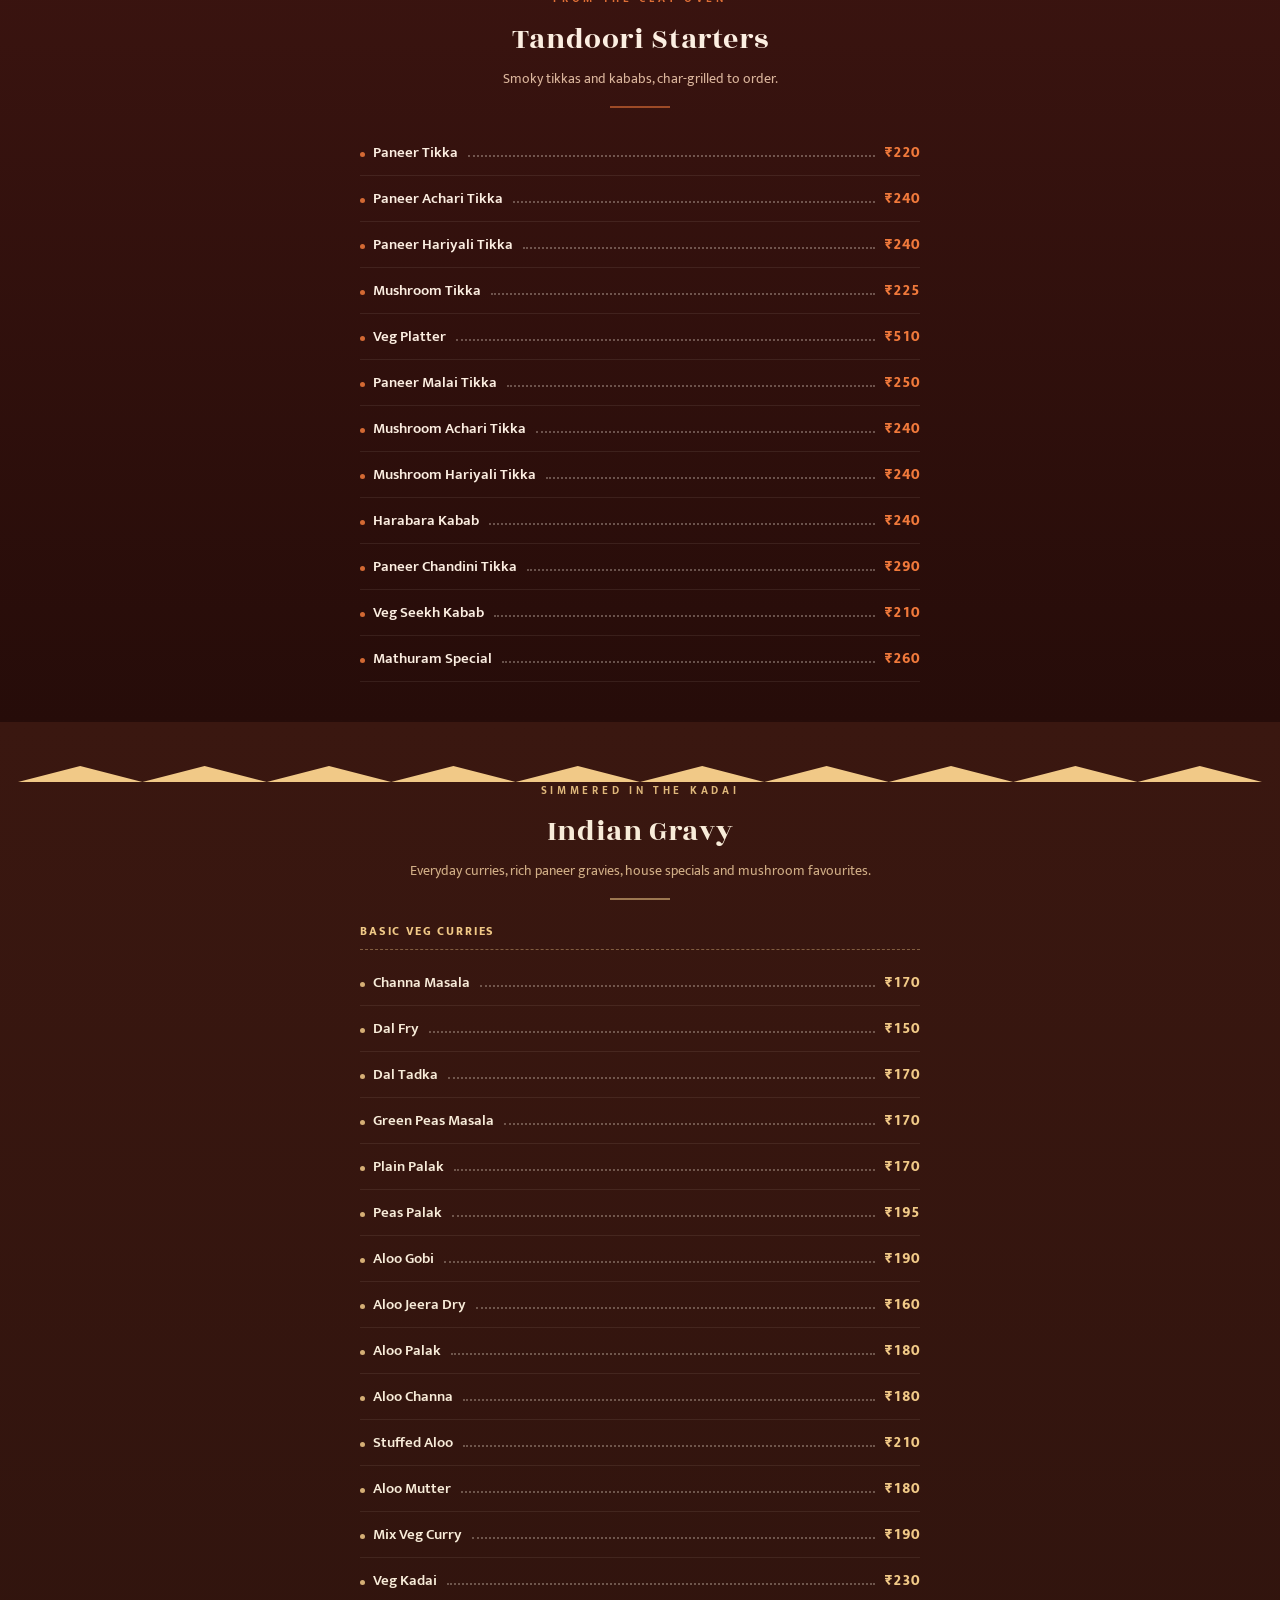
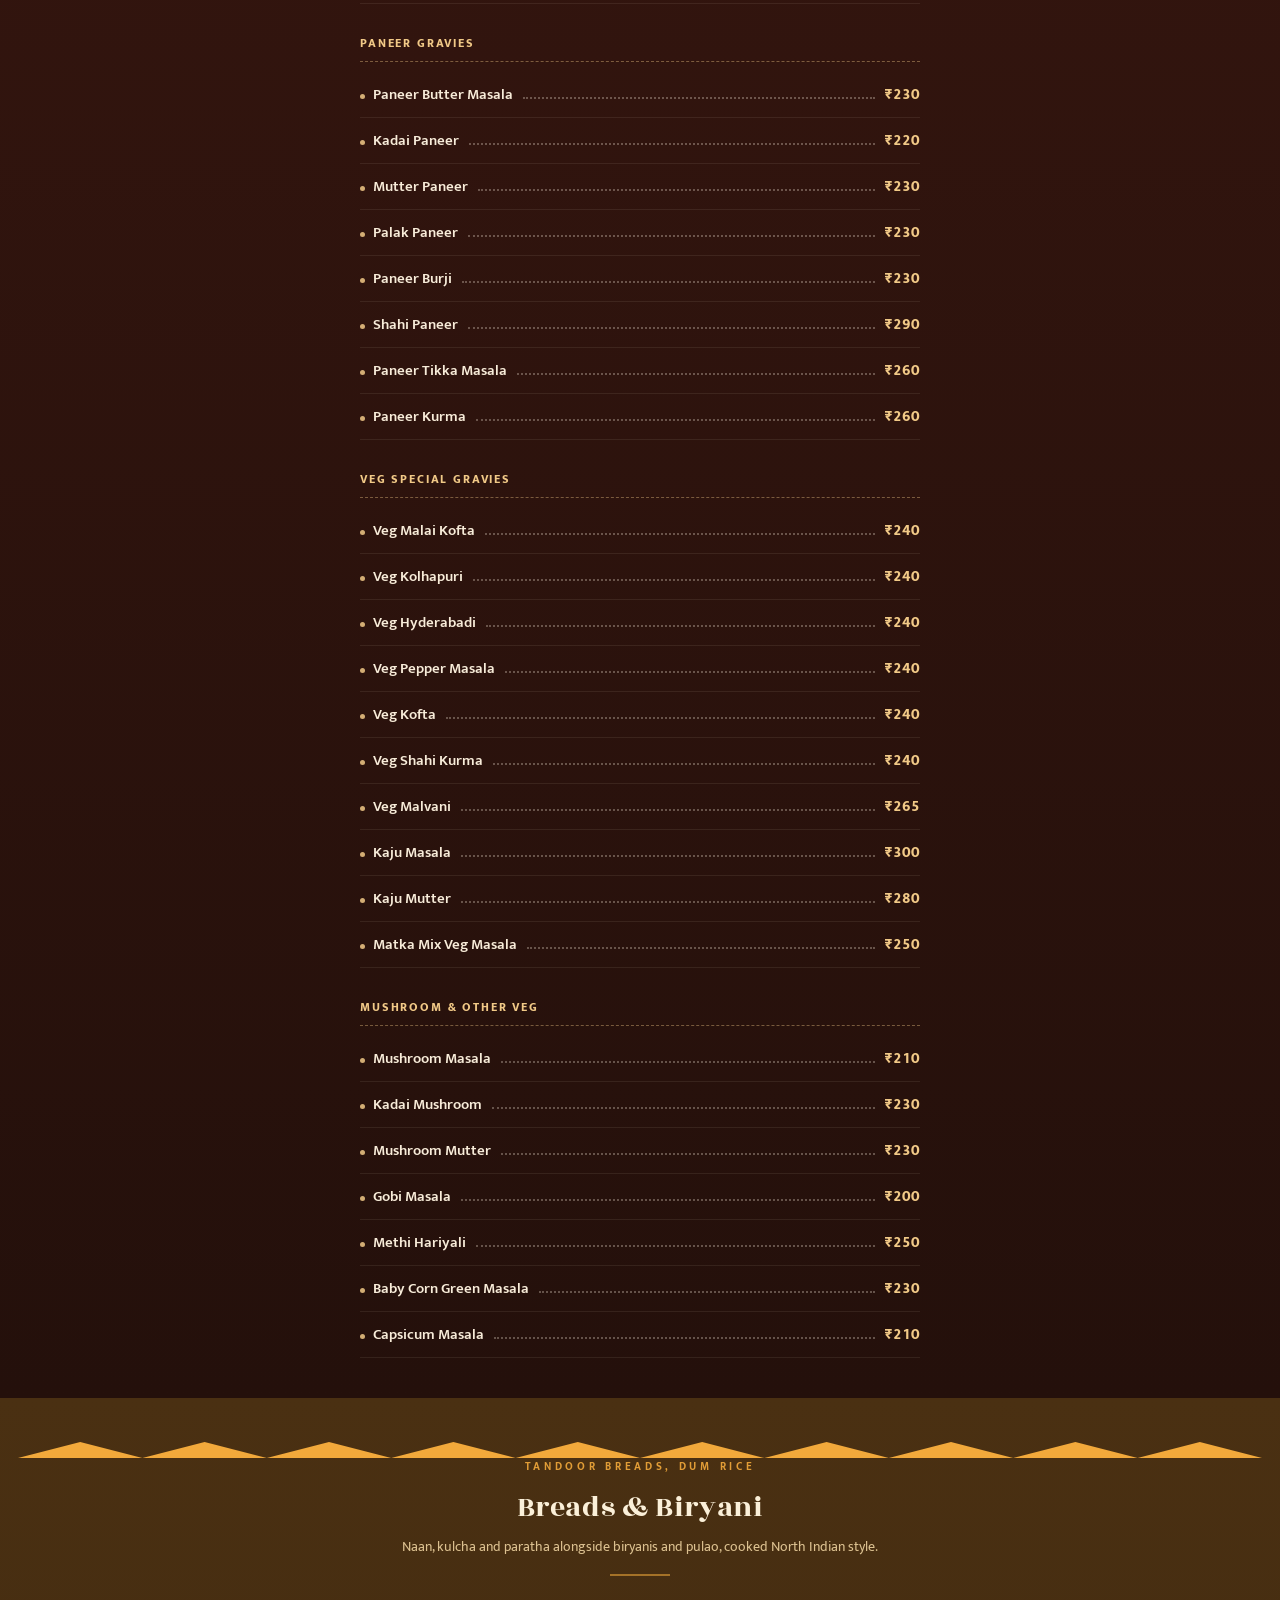
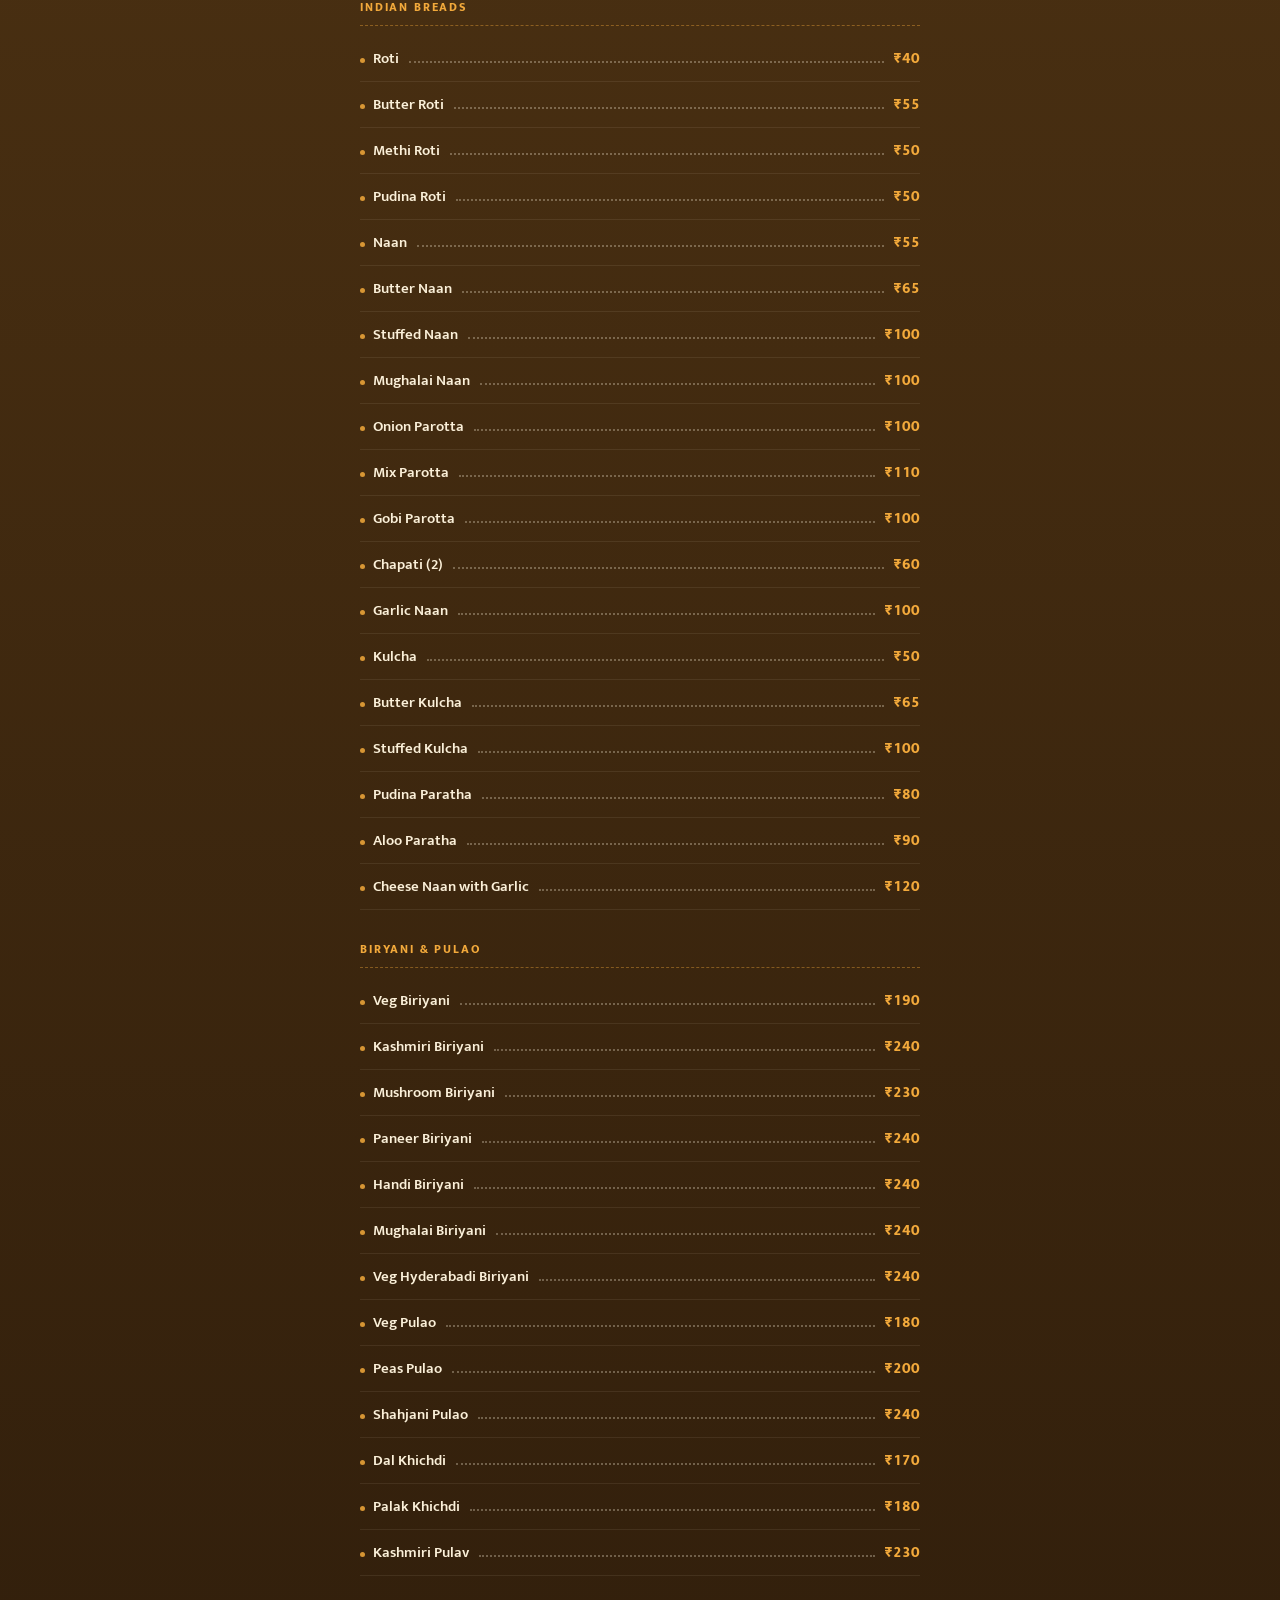
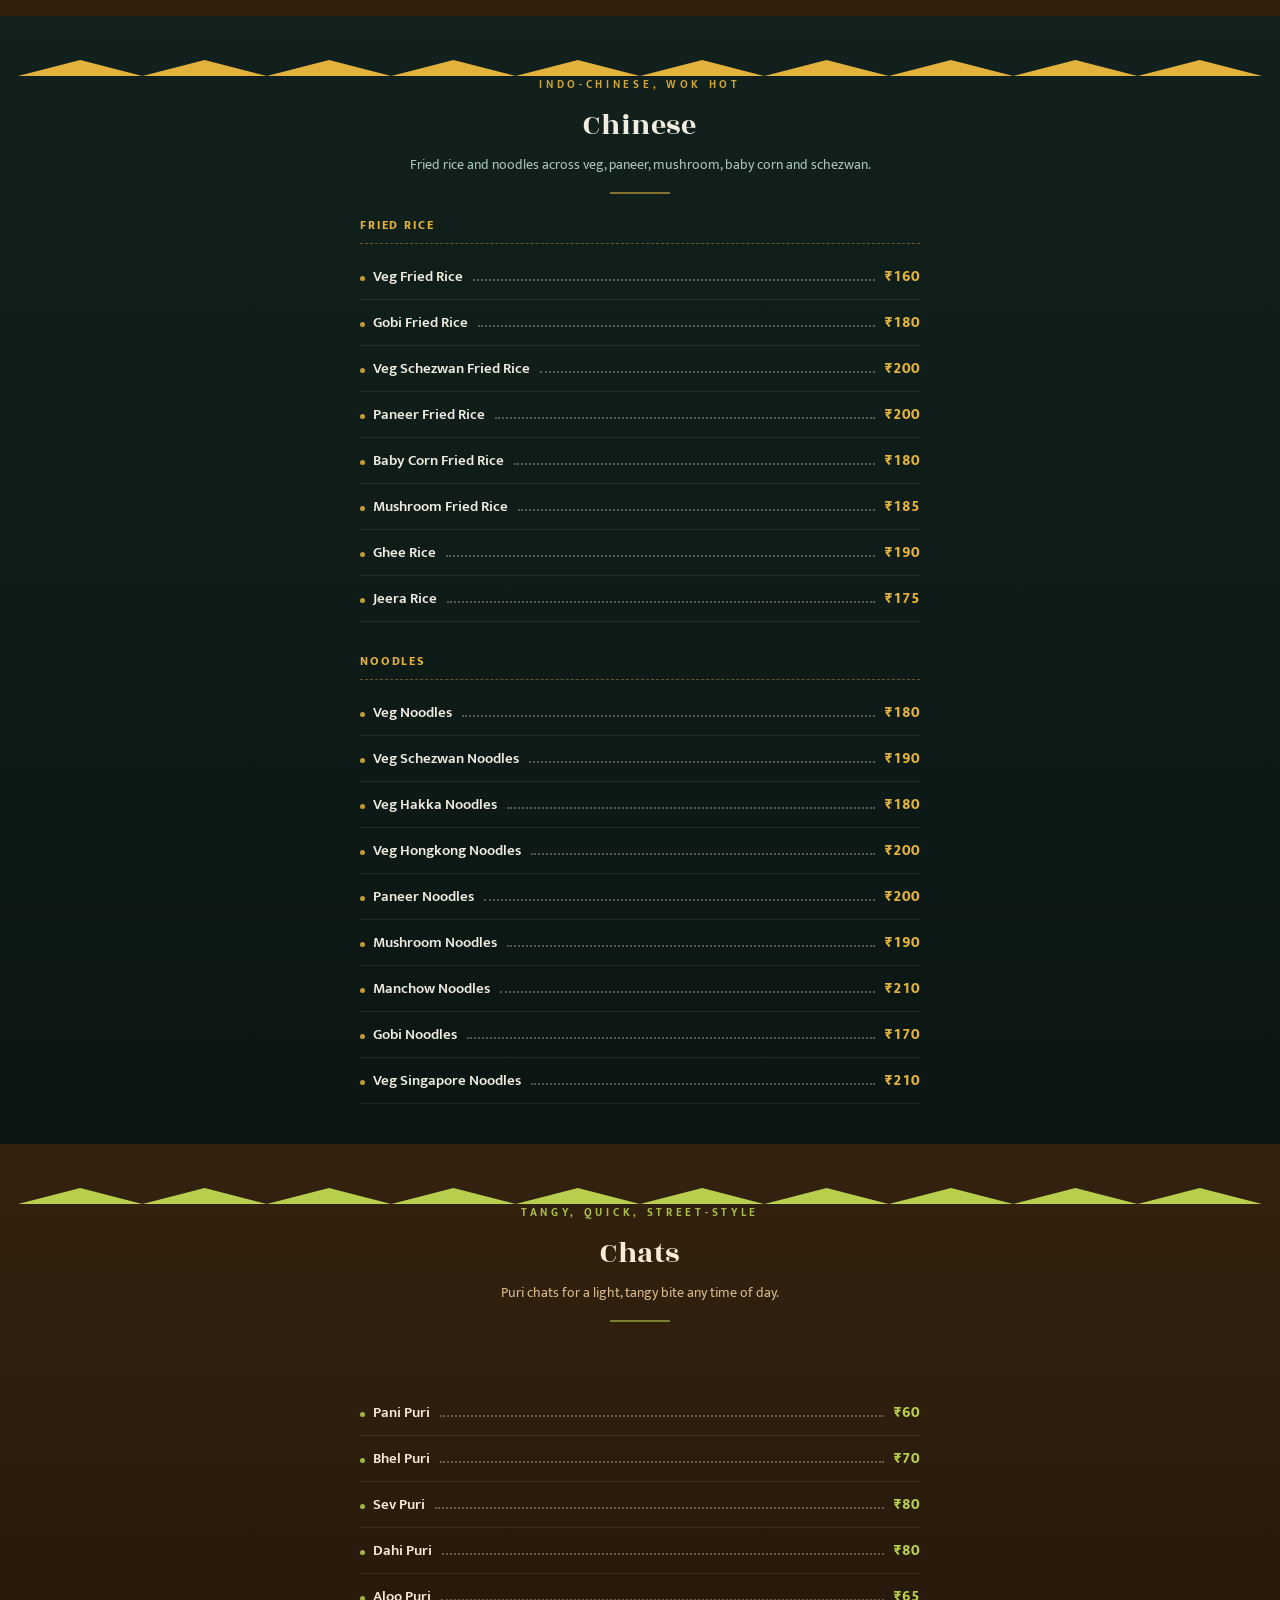
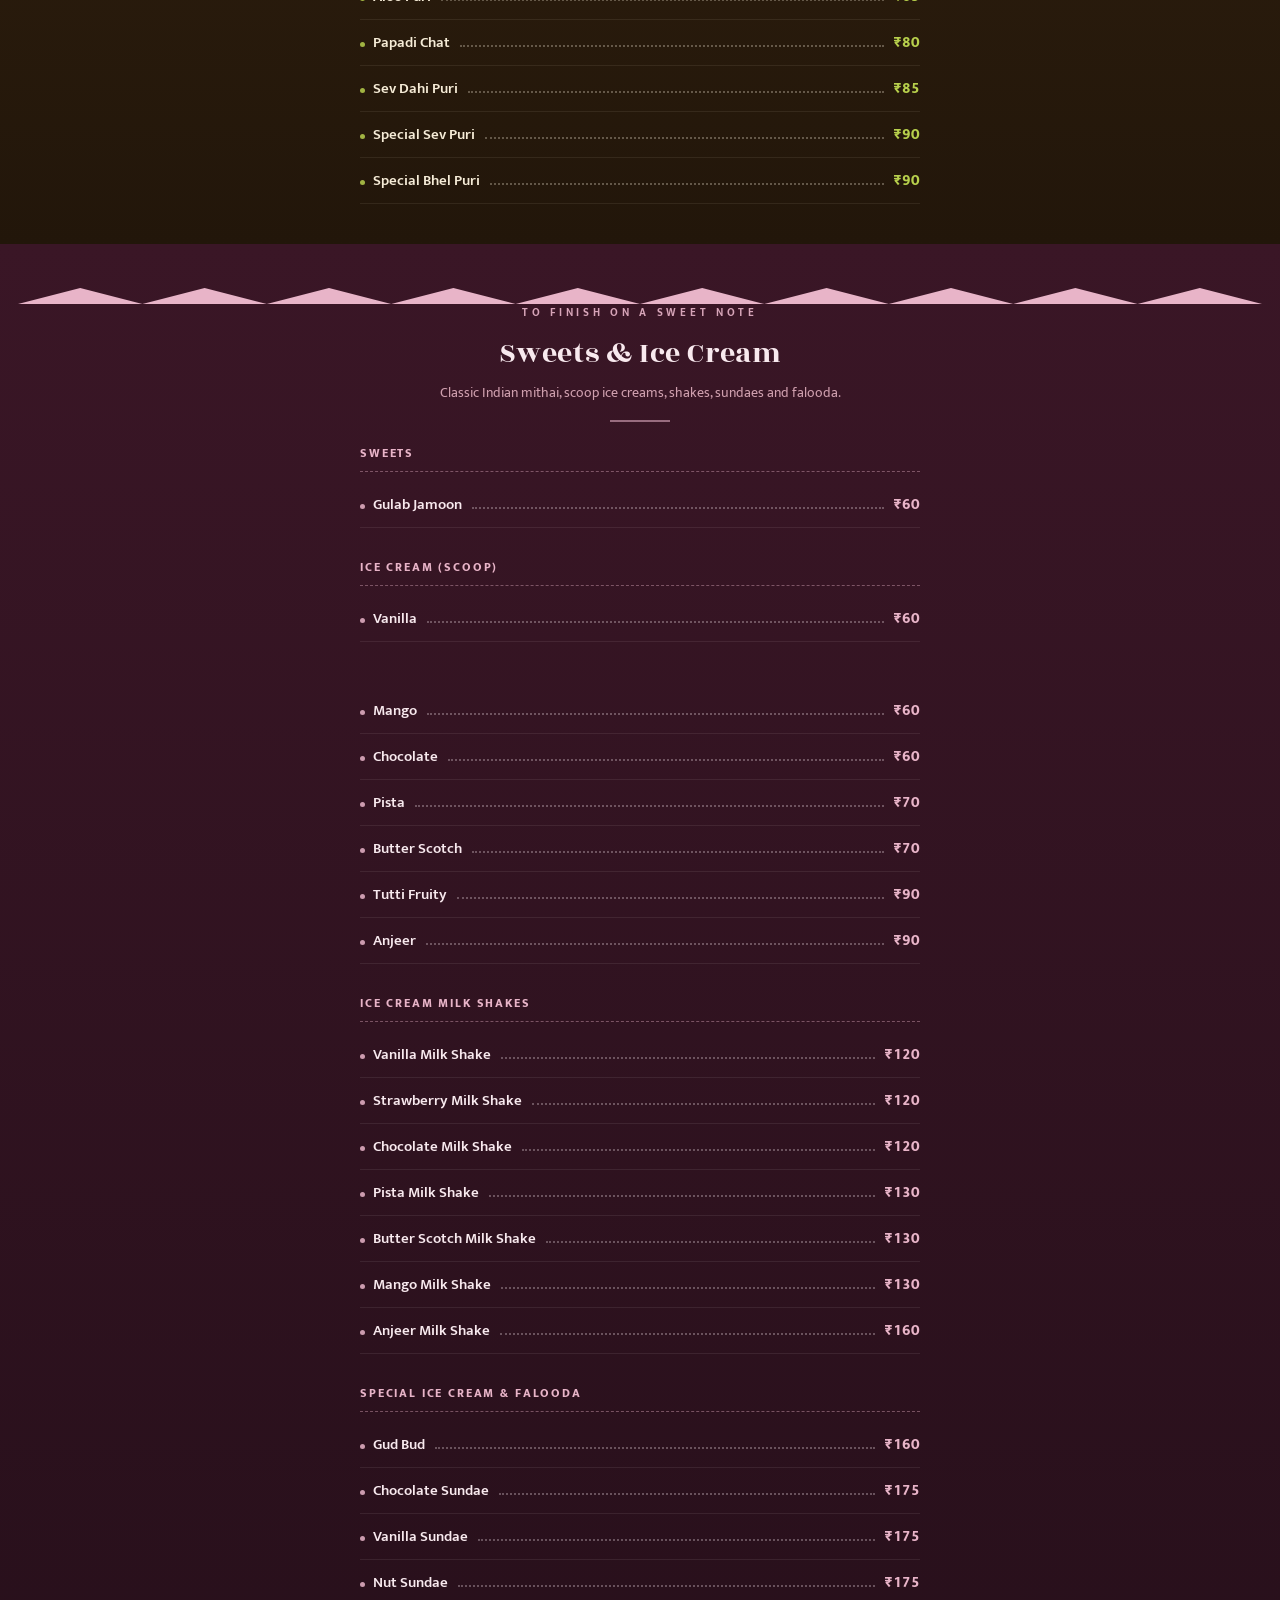
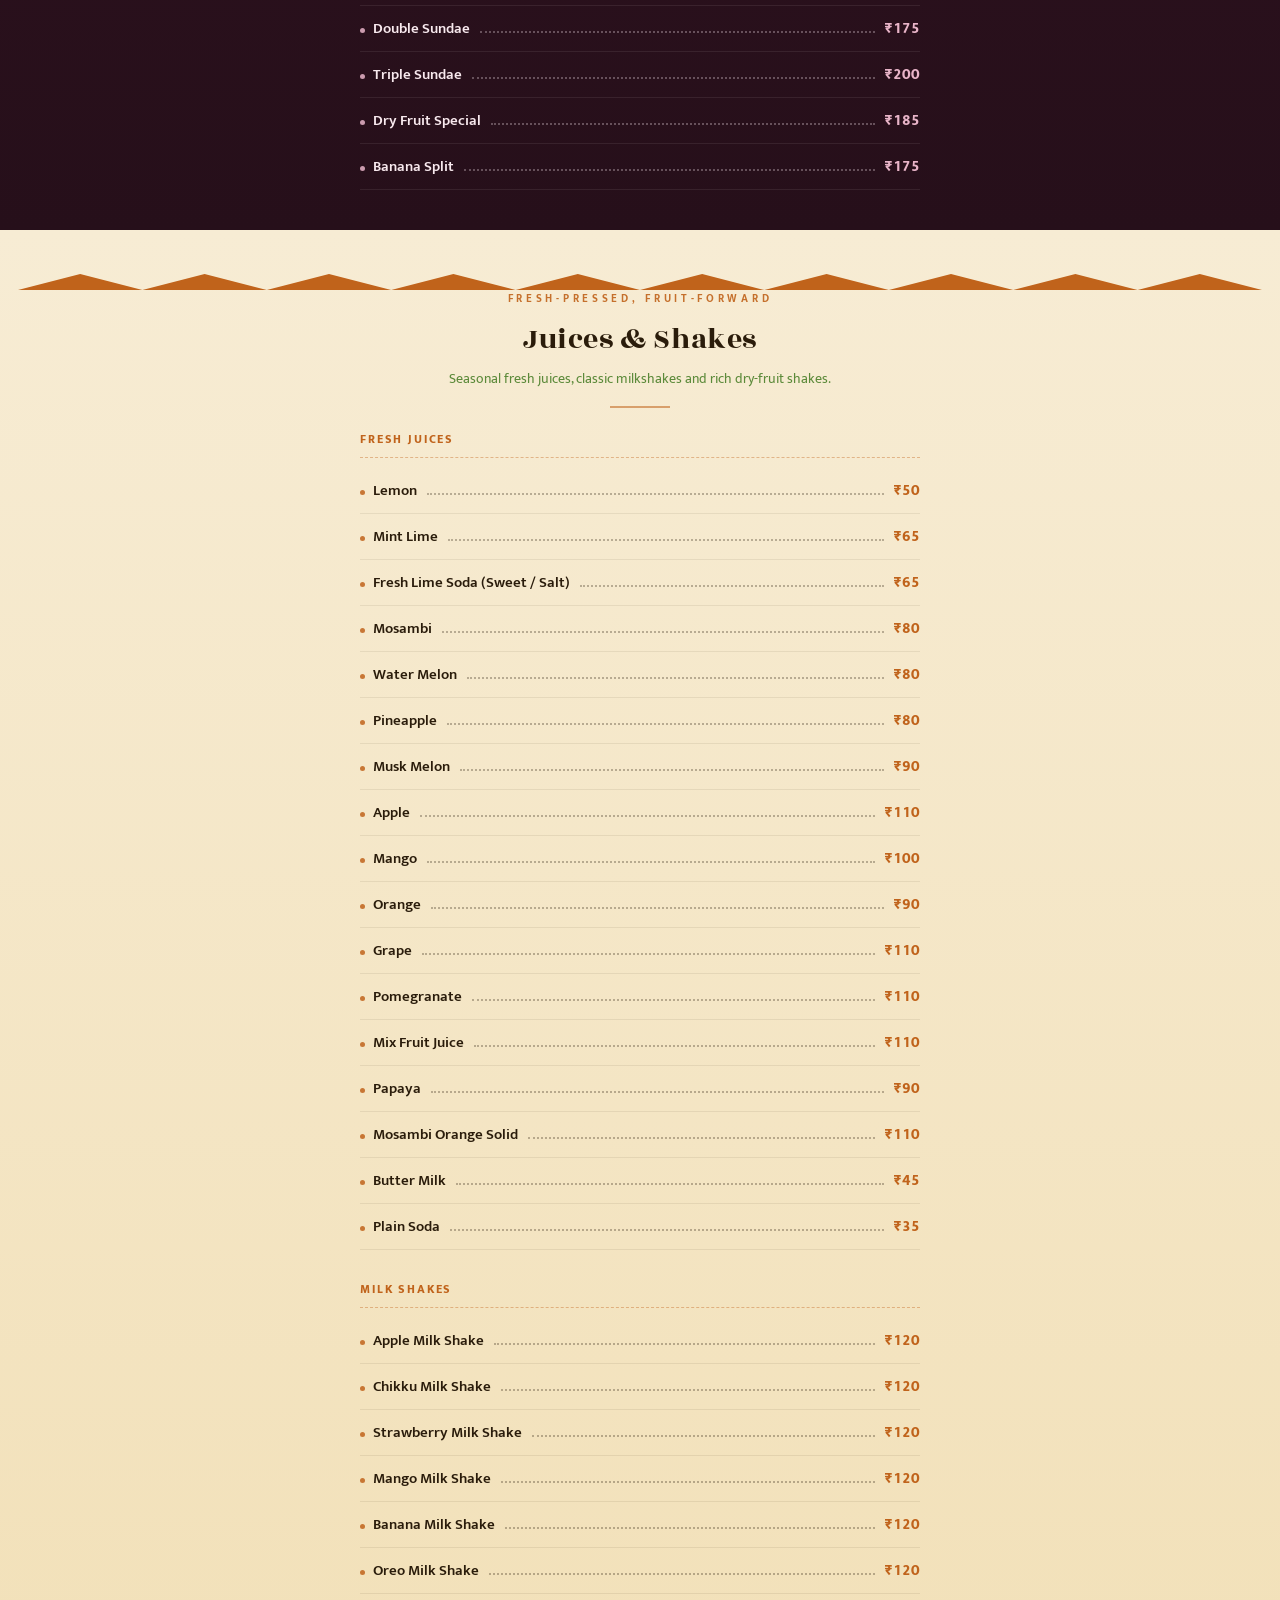
==== commit 96fe23ff: "Update direction link, update colors to South Indian palette, change scallop to temple border" ====
--- a/index.html
+++ b/index.html
@@ -48,7 +48,7 @@
   </div>
   <div class="cta-row">
     <a href="#dosa" class="btn btn-solid">View Full Menu</a>
-    <a href="https://www.google.com/maps/search/?api=1&query=Mathuram+Cafe+Laxmi+Empire+Krishikendra+Brahmavara" target="_blank" rel="noopener" class="btn btn-line">Get Directions</a>
+    <a href="https://maps.app.goo.gl/N9XR9wsEtZH2UNVz8" target="_blank" rel="noopener" class="btn btn-line">Get Directions</a>
   </div>
   <p class="addr"><b>Laxmi Empire, Krishikendra, Brahmavara</b><br>Karnataka · Dine-in · Drive-Thru</p>
 </section>
--- a/style.css
+++ b/style.css
@@ -13,7 +13,7 @@
 body{
   margin:0;
   font-family:var(--sans);
-  background:#150c07;
+  background:#1c100a;
   color:#f2e8d8;
   -webkit-font-smoothing:antialiased;
   overflow-x:hidden;
@@ -24,7 +24,7 @@
 
 /* ---------- decorative scallop divider ---------- */
 .scallop{
-  width:100%; height:16px; display:block; color:var(--accent,#c99a4b);
+  width:100%; height:16px; display:block; color:var(--accent,#f29f05);
   transition:color .5s ease;
 }
 
@@ -40,7 +40,7 @@
 .brandmark{display:flex; align-items:center; gap:9px;}
 .brandmark .cup{width:26px;height:26px;flex:none;}
 .brandmark .word{font-family:var(--serif); font-size:1.05rem; letter-spacing:.03em; line-height:1;}
-.brandmark .word small{display:block; font-family:var(--sans); font-size:.55rem; letter-spacing:.28em; color:#c99a4b; margin-top:3px; font-weight:600;}
+.brandmark .word small{display:block; font-family:var(--sans); font-size:.55rem; letter-spacing:.28em; color:#f29f05; margin-top:3px; font-weight:600;}
 .searchbtn{
   width:38px;height:38px;border-radius:50%;border:1px solid rgba(255,255,255,.18);
   background:rgba(255,255,255,.04); display:flex;align-items:center;justify-content:center;
@@ -81,25 +81,25 @@
   text-decoration:none; cursor:pointer;
 }
 .pill.active{
-  background:var(--accent,#c99a4b); color:#1a0f06; border-color:transparent; transform:translateY(-1px);
+  background:var(--accent,#f29f05); color:#1a0f06; border-color:transparent; transform:translateY(-1px);
 }
 
 /* ---------- hero ---------- */
 .hero{
   position:relative; padding:38px 20px 46px; text-align:center;
-  background:radial-gradient(120% 90% at 50% -10%, #2b190c 0%, #150c07 65%);
+  background:radial-gradient(120% 90% at 50% -10%, #591711 0%, #1c100a 65%);
   overflow:hidden;
 }
 .hero::before{
   content:''; position:absolute; inset:0; opacity:.5; pointer-events:none;
   background:
     radial-gradient(circle at 15% 20%, rgba(201,154,75,.10), transparent 40%),
-    radial-gradient(circle at 85% 75%, rgba(201,154,75,.08), transparent 45%);
+    radial-gradient(circle at 85% 75%, rgba(242,159,5,.12), transparent 45%);
 }
 .hero .logo{width:190px; margin:0 auto 6px; position:relative;}
 .hero .steam{position:absolute; left:50%; top:6px; width:40px; transform:translateX(-50%);}
 .hero .steam path{
-  stroke:#e9c98a; stroke-width:2.4; fill:none; stroke-linecap:round;
+  stroke:#f5cb5c; stroke-width:2.4; fill:none; stroke-linecap:round;
   stroke-dasharray:40; stroke-dashoffset:0;
   animation:rise 3.2s ease-in-out infinite;
   opacity:.55;
@@ -112,7 +112,7 @@
   100%{stroke-dashoffset:0; opacity:0;}
 }
 .hero h1{font-size:2.5rem; letter-spacing:.04em; color:#f7ecd6; margin-top:6px;}
-.hero .tagline{font-size:.8rem; letter-spacing:.32em; text-transform:uppercase; color:#c99a4b; margin-top:8px; font-weight:700;}
+.hero .tagline{font-size:.8rem; letter-spacing:.32em; text-transform:uppercase; color:#f29f05; margin-top:8px; font-weight:700;}
 .badges{display:flex; flex-wrap:wrap; gap:8px; justify-content:center; margin-top:20px;}
 .badge-chip{
   font-size:.7rem; font-weight:700; letter-spacing:.03em; padding:7px 13px;
@@ -127,7 +127,7 @@
   transition:transform .2s ease, filter .2s ease;
 }
 .btn:active{transform:scale(.96);}
-.btn-solid{background:#c99a4b; color:#1a0f06;}
+.btn-solid{background:#f29f05; color:#1a0f06;}
 .btn-line{border-color:rgba(255,255,255,.35); color:#f2e8d8;}
 .hero .addr{margin-top:22px; font-size:.78rem; color:#c2b195; line-height:1.6;}
 .hero .addr b{color:#e9d6ab;}
@@ -192,7 +192,7 @@
 .fab-row{position:fixed; right:14px; bottom:18px; z-index:60; display:flex; flex-direction:column; gap:10px;}
 .fab{
   width:46px;height:46px;border-radius:50%; display:flex;align-items:center;justify-content:center;
-  background:#c99a4b; color:#1a0f06; box-shadow:0 8px 22px rgba(0,0,0,.45);
+  background:#f29f05; color:#1a0f06; box-shadow:0 8px 22px rgba(0,0,0,.45);
   border:none; cursor:pointer; text-decoration:none;
   opacity:0; transform:translateY(12px) scale(.9); pointer-events:none;
   transition:opacity .3s ease, transform .3s ease;
@@ -215,7 +215,7 @@
 }
 
 /* ---------- section themes ---------- */
-.t-roast{--bg1:#2b1710; --bg2:#1c0f0a; --fg:#f4e9d8; --accent:#d9a441; --muted:#c6b291;}
+.t-roast{--bg1:#3b1812; --bg2:#1c0f0a; --fg:#f4e9d8; --accent:#d9a441; --muted:#c6b291;}
 .t-steam{--bg1:#efe6d1; --bg2:#e4d7b6; --fg:#241a0d; --accent:#3f6b3d; --muted:#5c4d33;}
 .t-coffee{--bg1:#24140b; --bg2:#170d07; --fg:#f4e9d8; --accent:#cf9a4b; --muted:#b9a184;}
 .t-monsoon{--bg1:#5c3a12; --bg2:#40280c; --fg:#fbecce; --accent:#f0b93d; --muted:#e0c896;}
@@ -227,4 +227,7 @@
 .t-wok{--bg1:#12211d; --bg2:#0b1613; --fg:#f0ece0; --accent:#e3b23c; --muted:#a9c3ba;}
 .t-street{--bg1:#33220f; --bg2:#22160a; --fg:#f6ecd7; --accent:#b7cf4c; --muted:#d9b98a;}
 .t-mithai{--bg1:#3a1626; --bg2:#260f1a; --fg:#f8e9ee; --accent:#e8b4c8; --muted:#cf9fae;}
-.t-orchard{--bg1:#f7ecd4; --bg2:#f0dcae; --fg:#2a1c0b; --accent:#c0631b; --muted:#5c8a3a;}+.t-orchard{--bg1:#f7ecd4; --bg2:#f0dcae; --fg:#2a1c0b; --accent:#c0631b; --muted:#5c8a3a;}
+
+.hero::after { content:''; position:absolute; inset:0; opacity: 0.06; pointer-events:none; background-image: url("data:image/svg+xml,%3Csvg width='40' height='40' viewBox='0 0 40 40' xmlns='http://www.w3.org/2000/svg'%3E%3Cpath d='M20 0 L40 20 L20 40 L0 20 Z M20 4 L36 20 L20 36 L4 20 Z' fill='%23f29f05' fill-rule='evenodd'/%3E%3C/svg%3E"); background-size: 30px 30px; }
+
